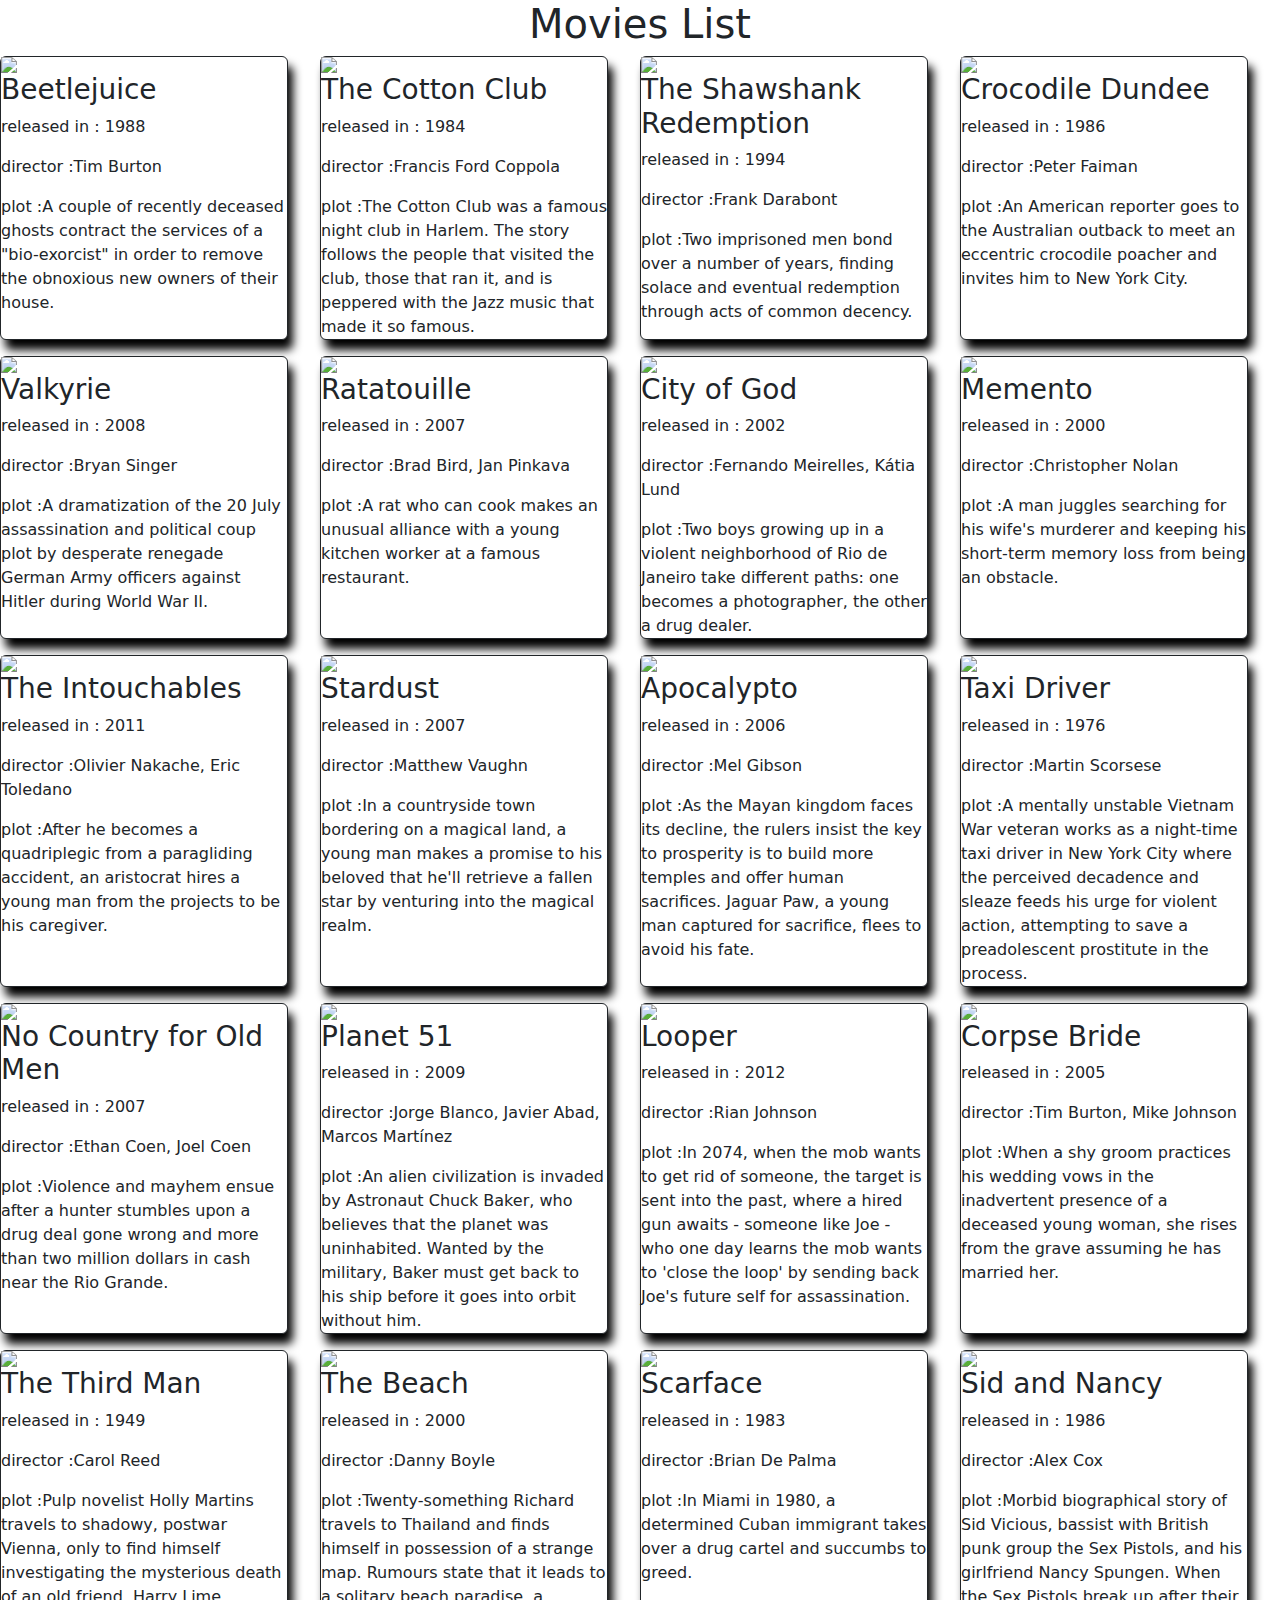
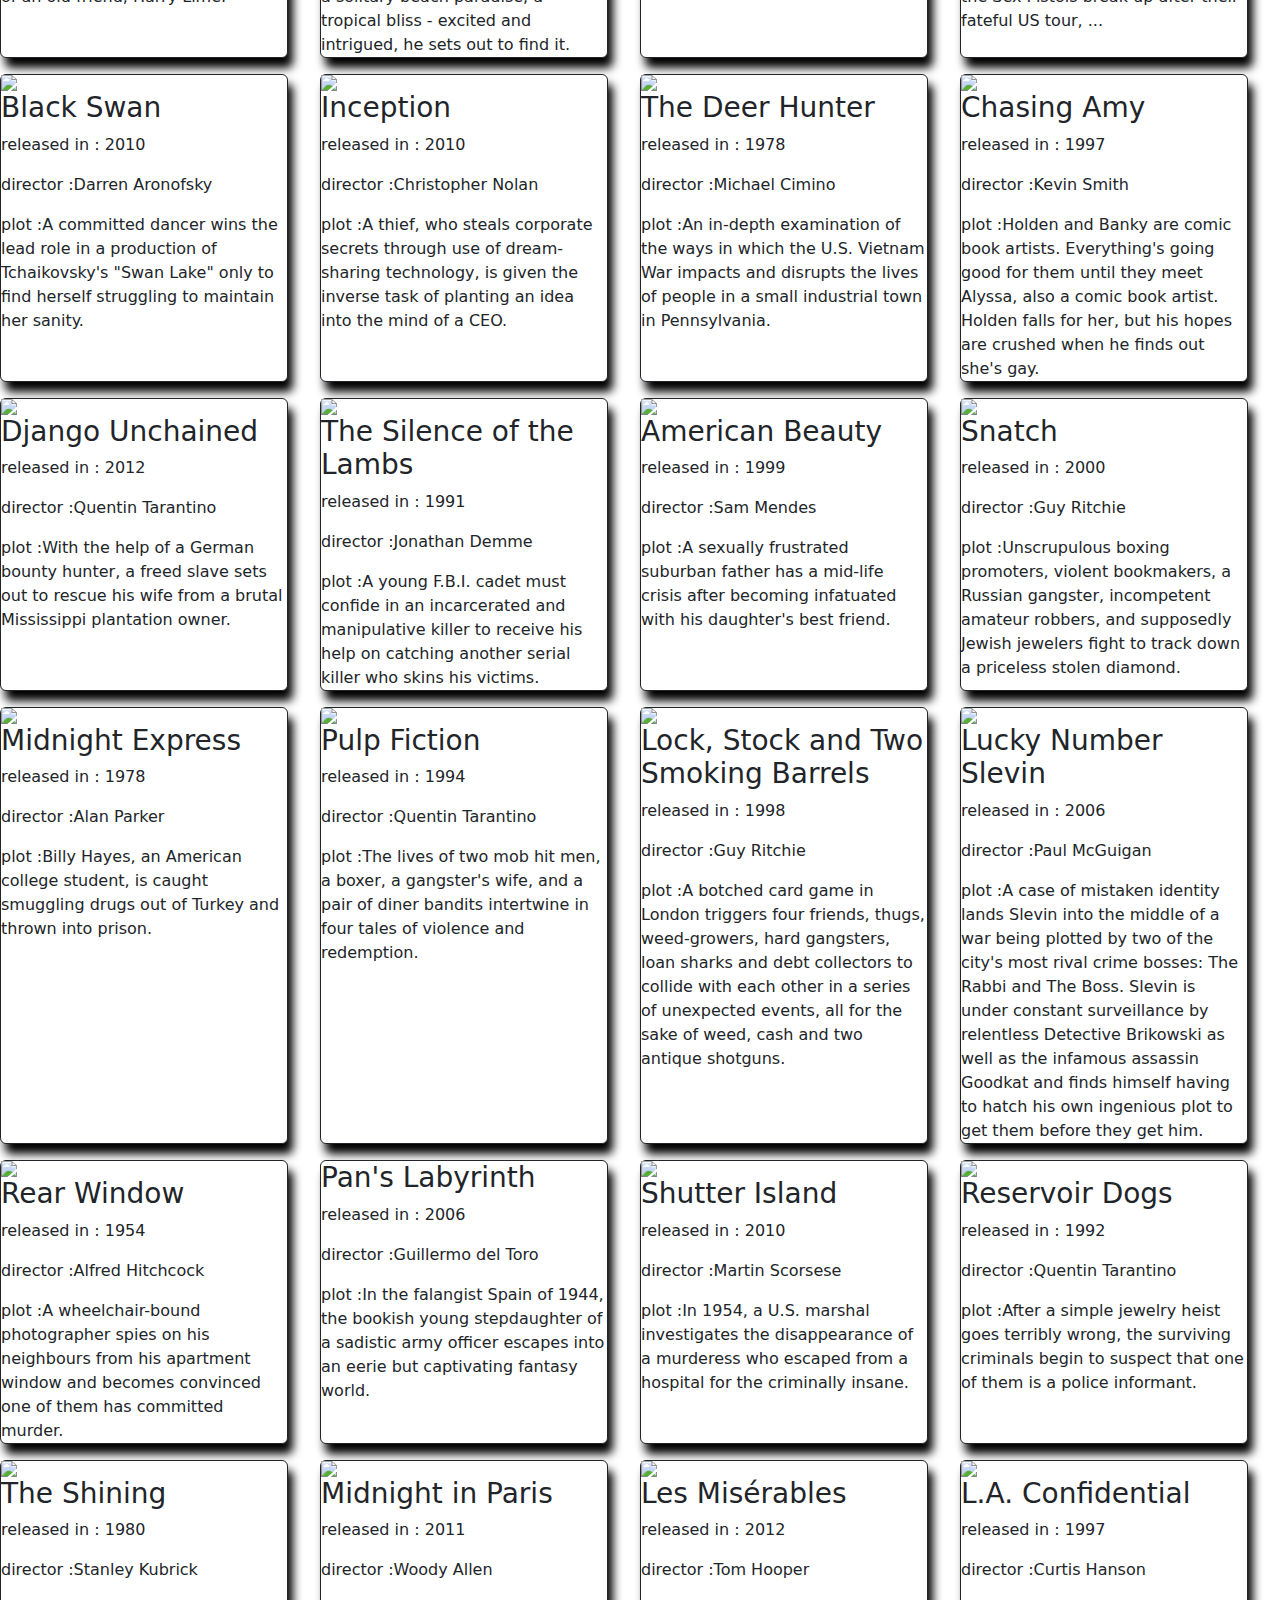
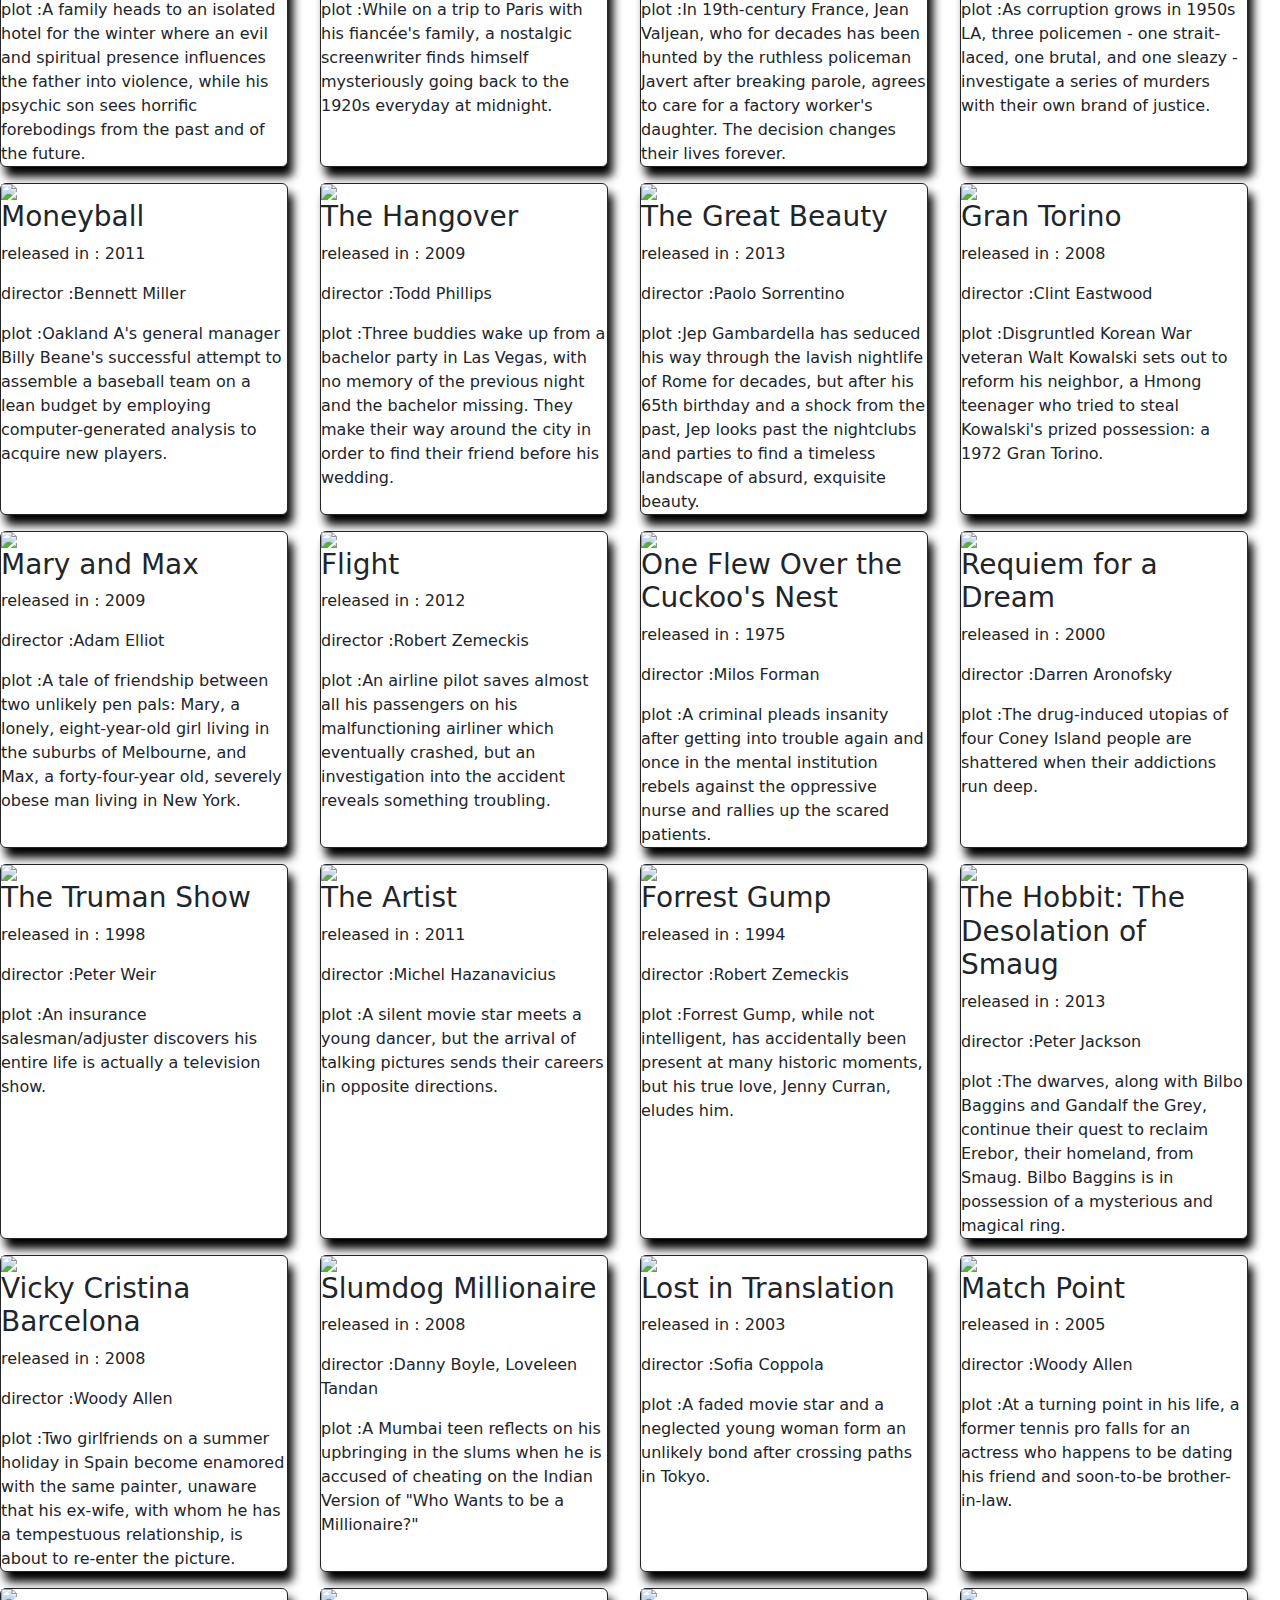
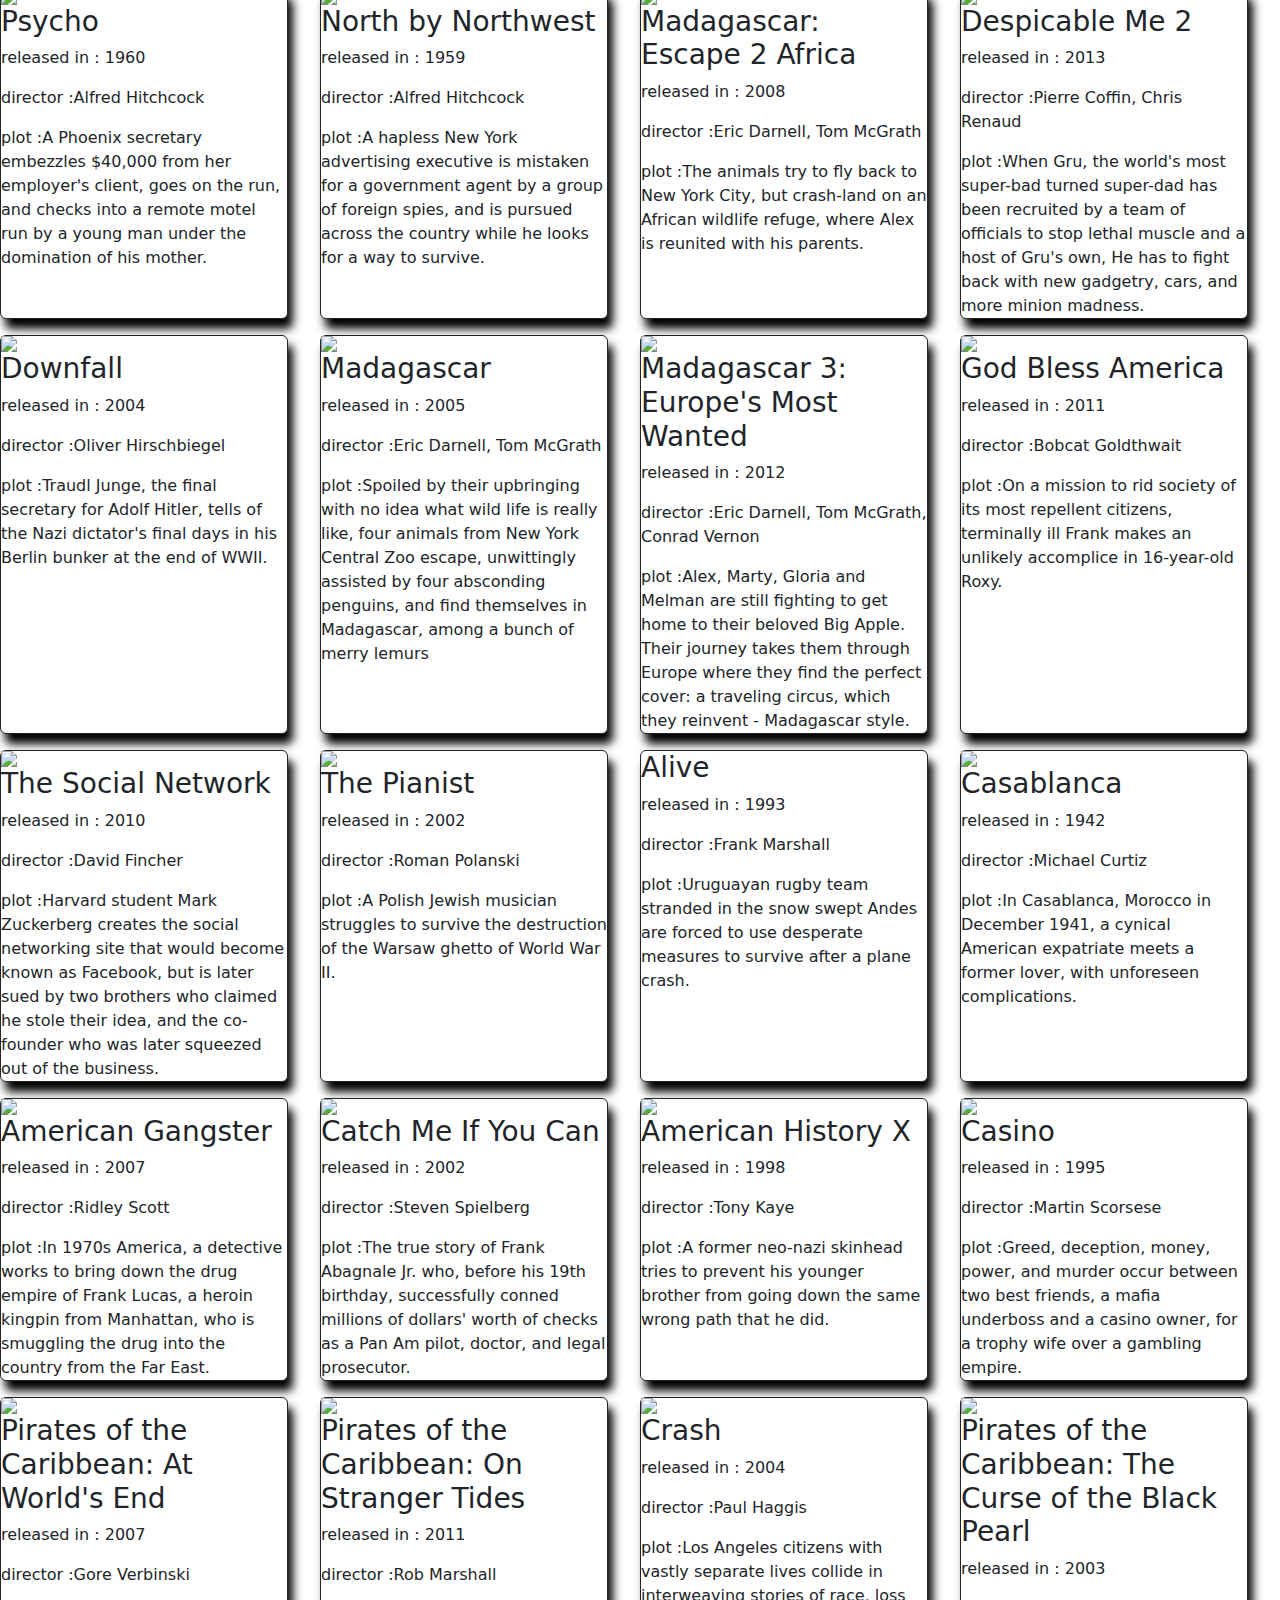
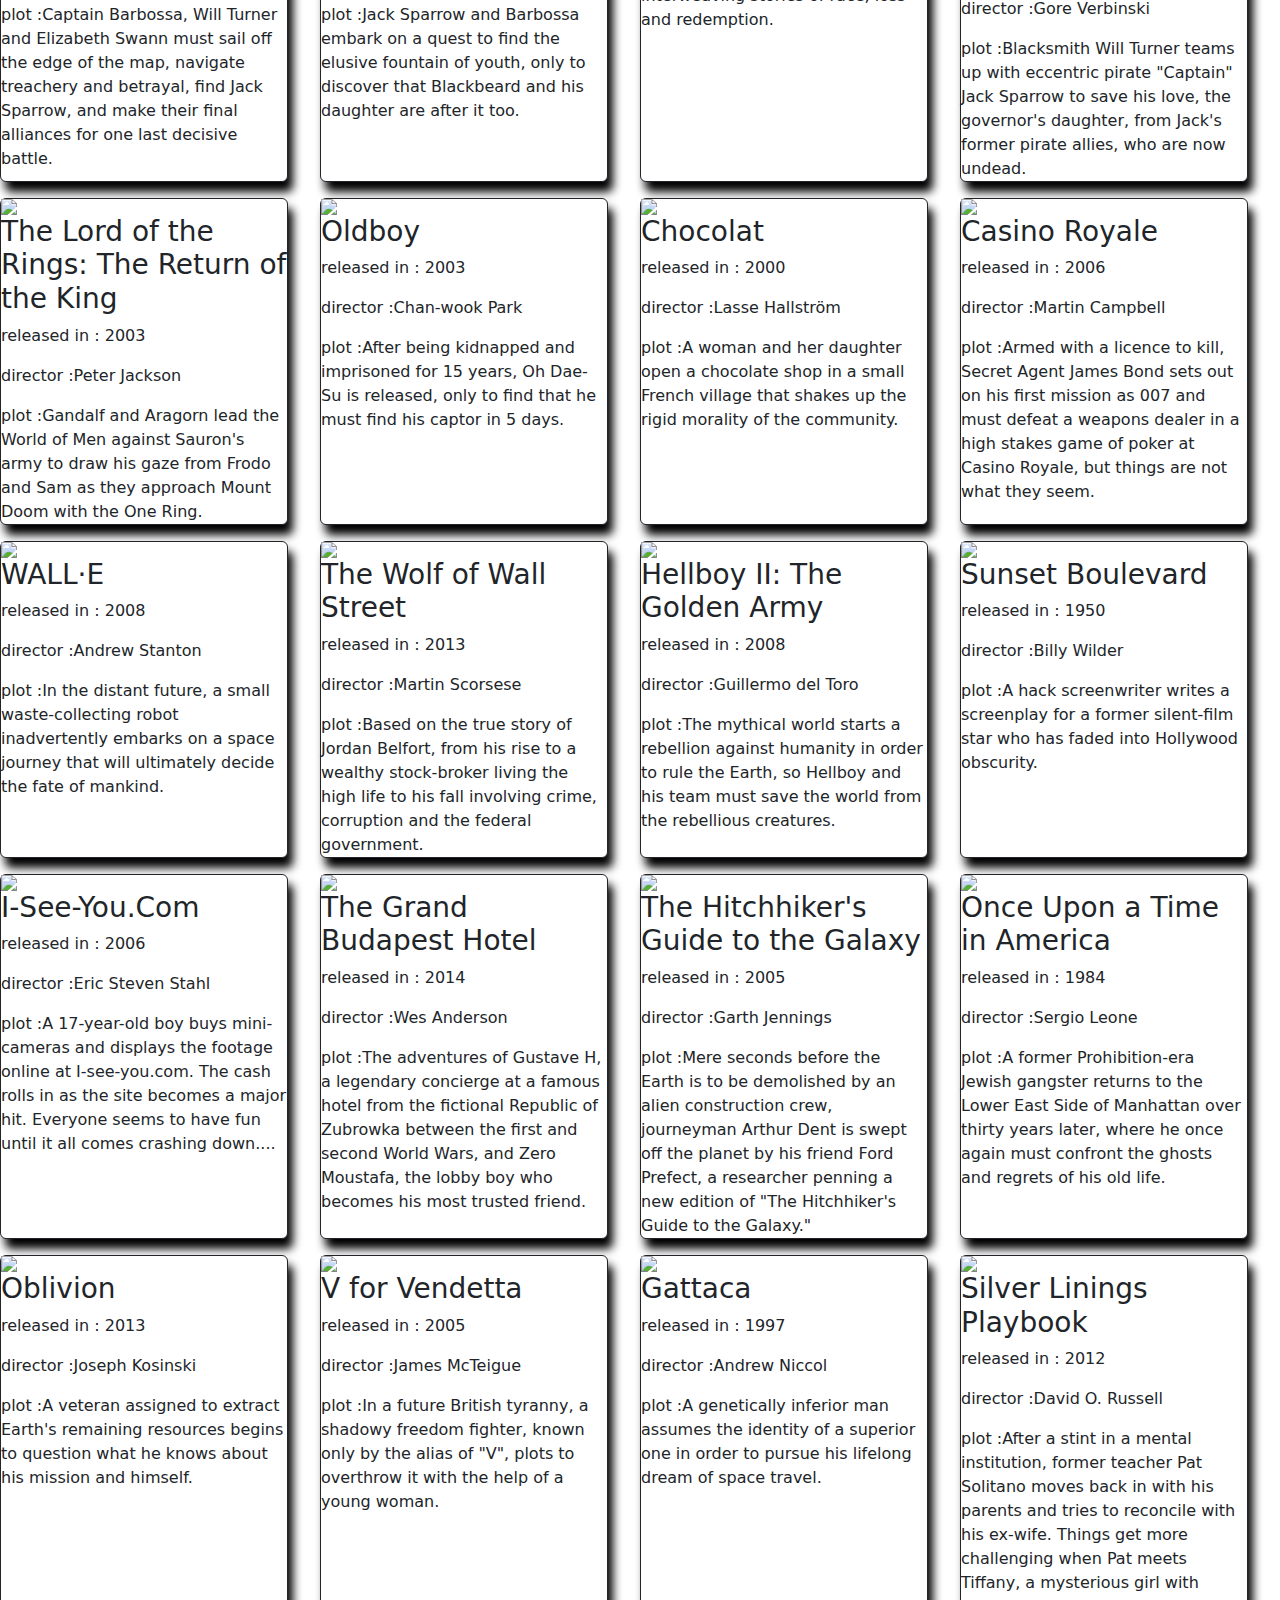
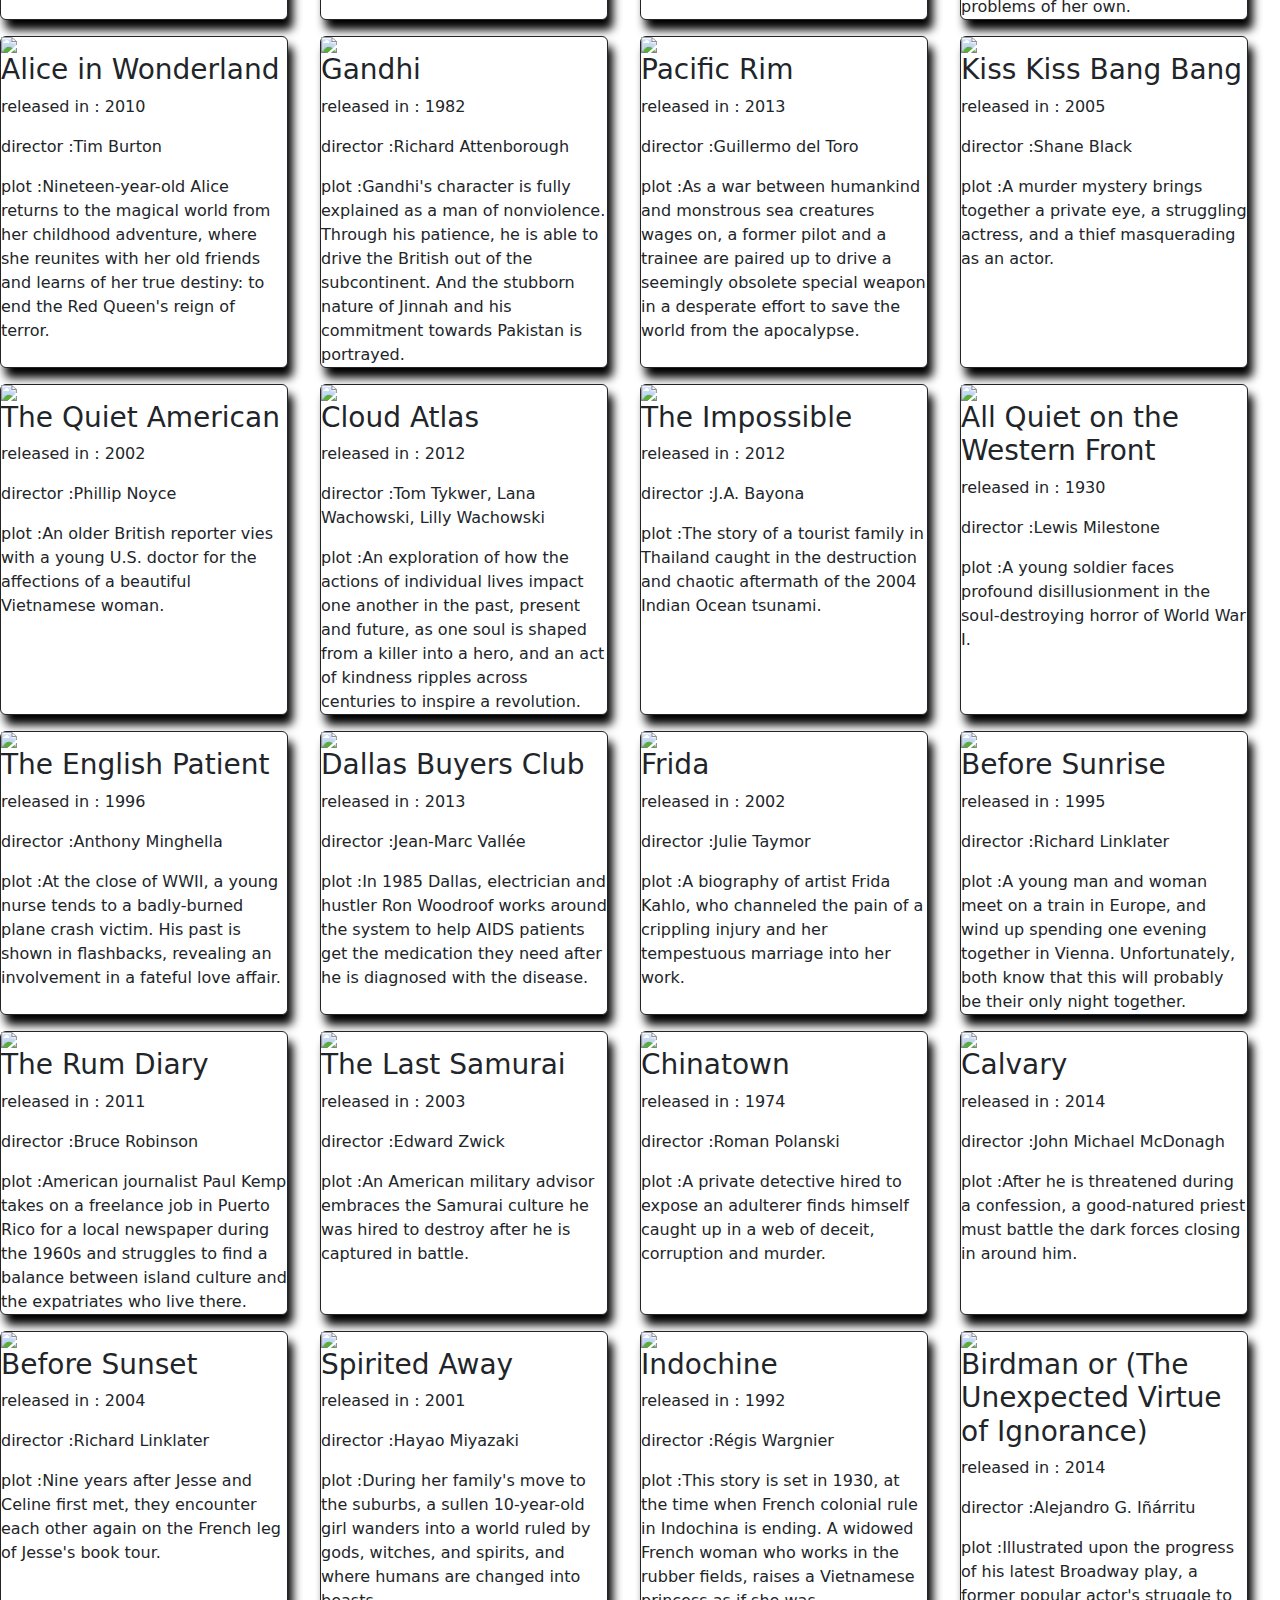
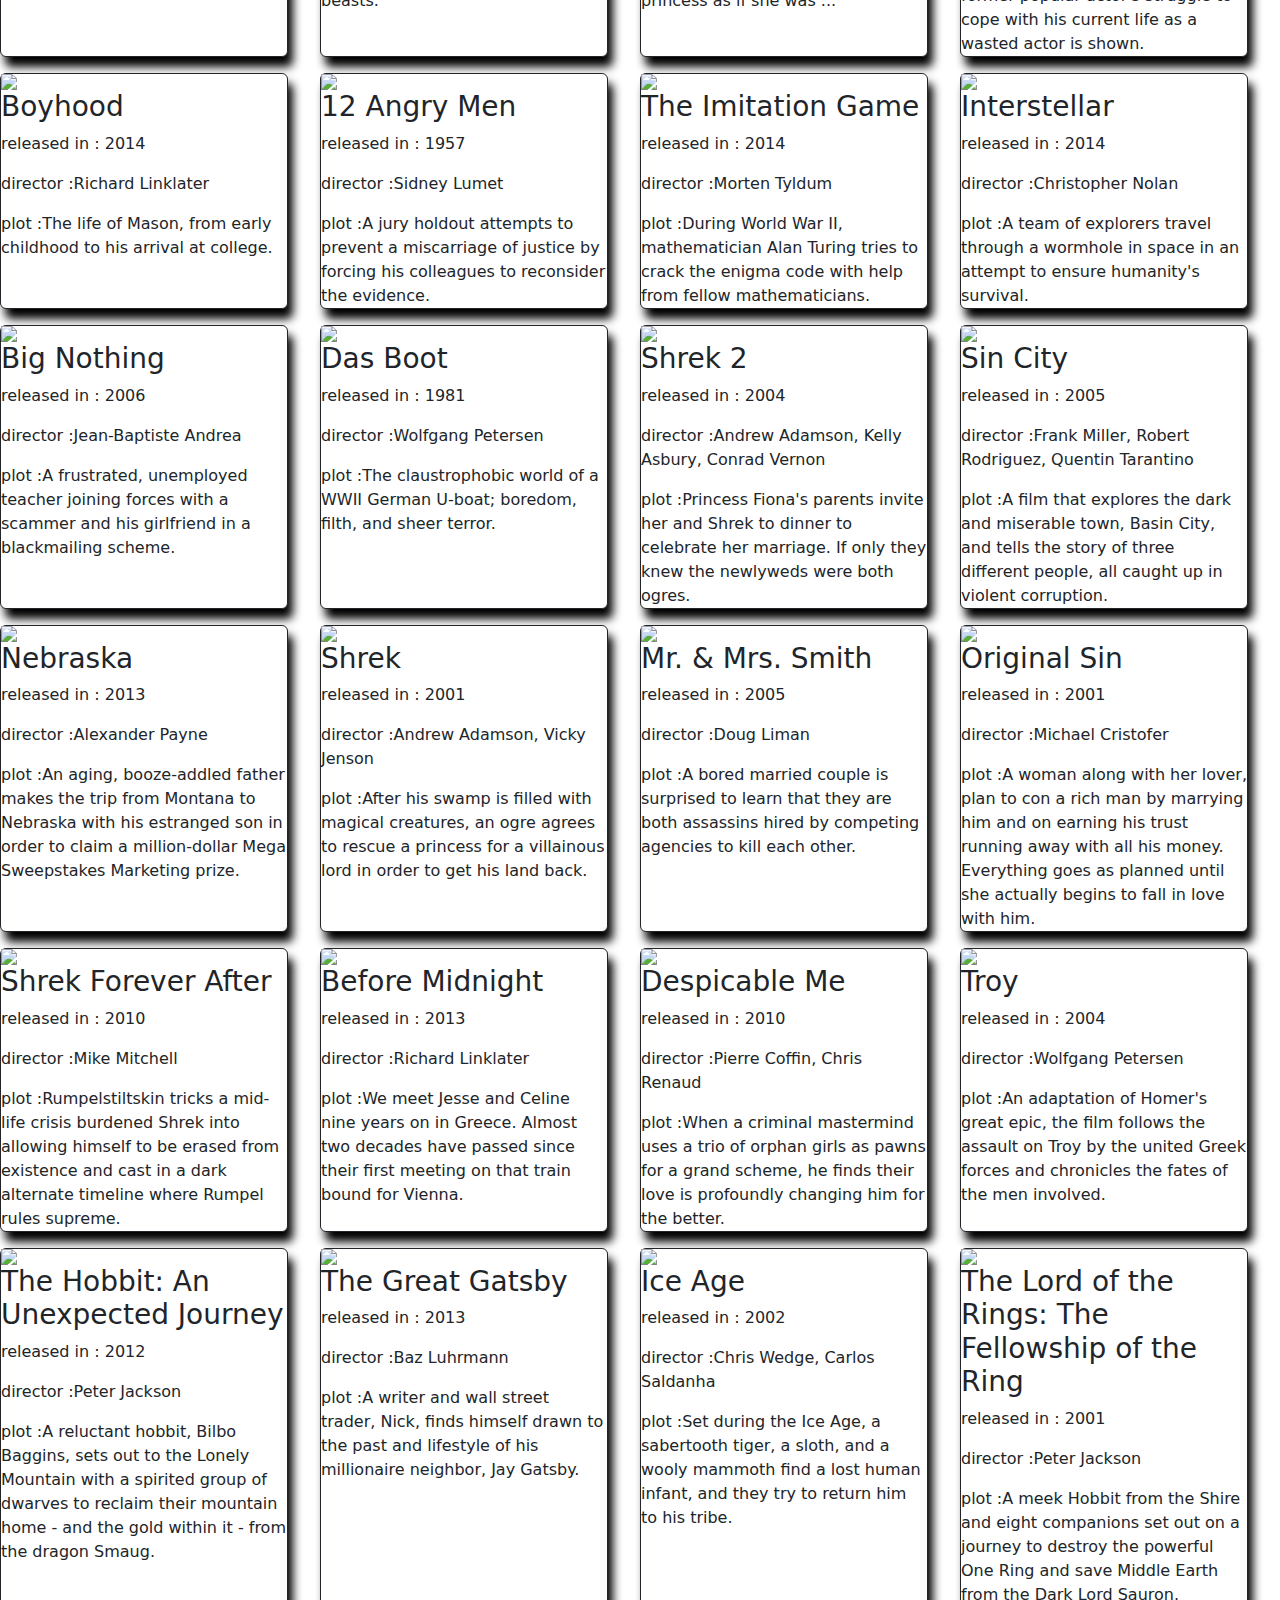
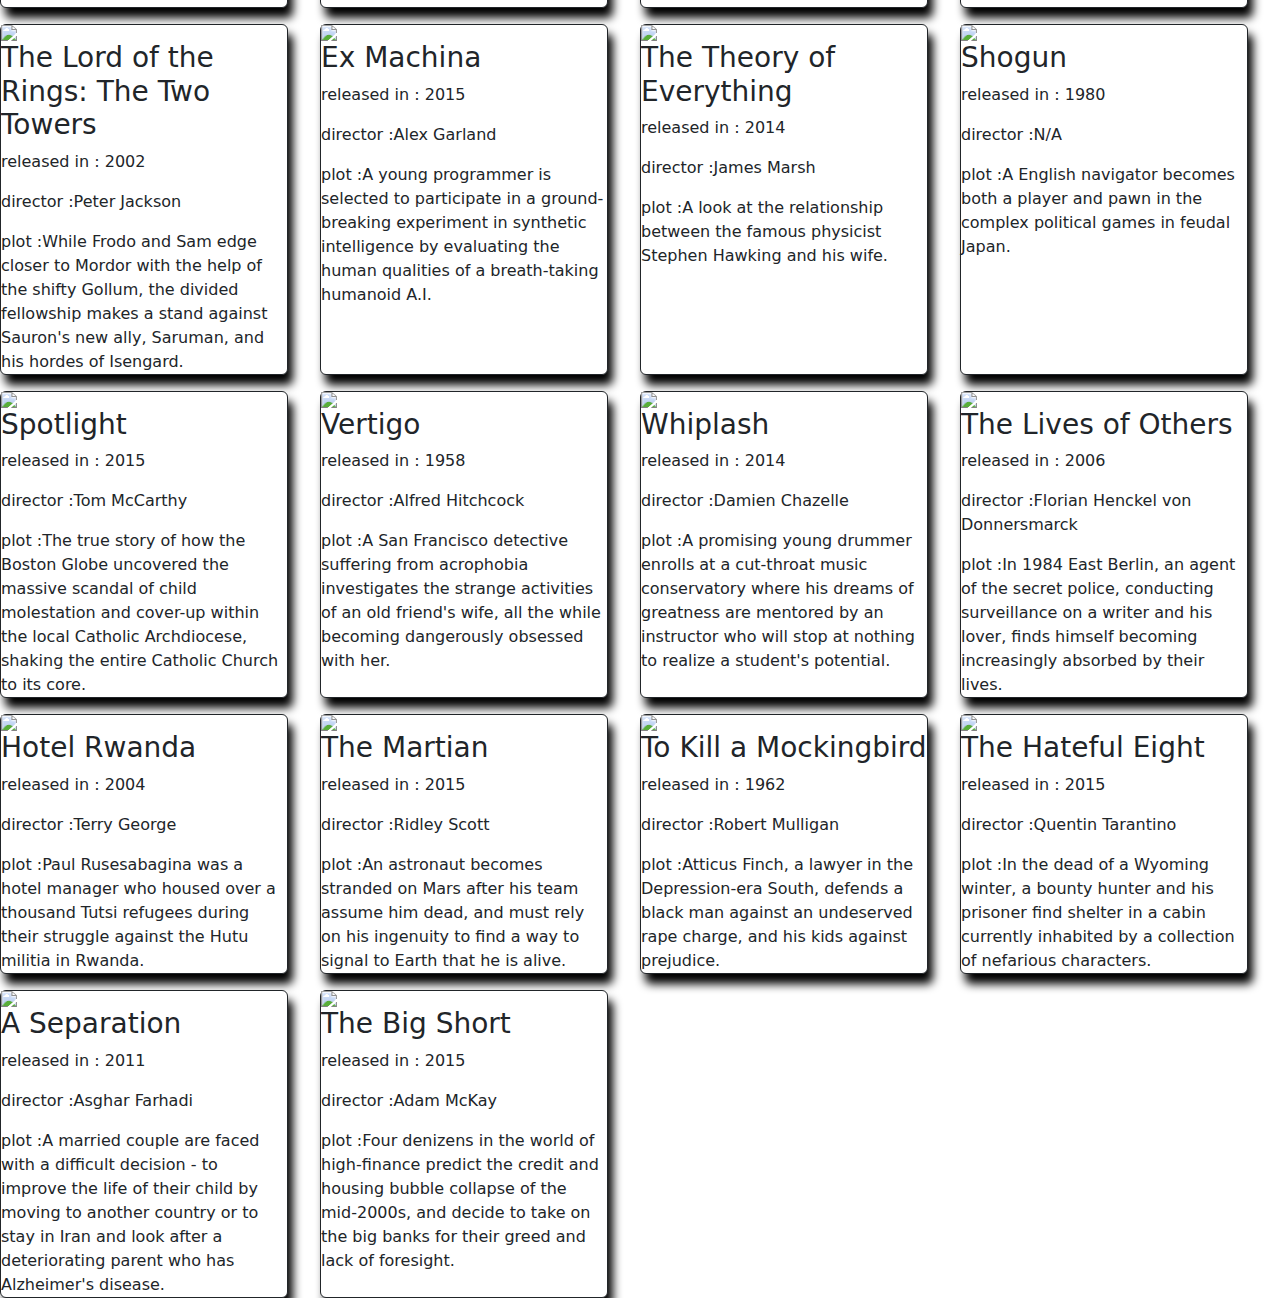
==== main.html @ f605d7d7 "moviesadd 1" ====
<!DOCTYPE html>
<html lang="en">
<head>
    <meta charset="UTF-8">
    <meta name="viewport" content="width=device-width, initial-scale=1.0">
    <title>moviesList</title>
    <link href="https://cdn.jsdelivr.net/npm/bootstrap@5.3.3/dist/css/bootstrap.min.css" rel="stylesheet" integrity="sha384-QWTKZyjpPEjISv5WaRU9OFeRpok6YctnYmDr5pNlyT2bRjXh0JMhjY6hW+ALEwIH" crossorigin="anonymous">

    <link rel="stylesheet" href="style.css">
    <style>
    #library{
        display:grid;
        grid-template-columns:repeat(4,auto);
        row-gap: 1rem;
     }
     
    </style>
</head>
<body>
    <center><h1>Movies List</h1></center>
    <div id="library"></div>
    
    <script src="index.js"></script>
    <script src="https://cdn.jsdelivr.net/npm/bootstrap@5.3.3/dist/js/bootstrap.bundle.min.js" integrity="sha384-YvpcrYf0tY3lHB60NNkmXc5s9fDVZLESaAA55NDzOxhy9GkcIdslK1eN7N6jIeHz" crossorigin="anonymous"></script>
</body>
</html>
---- style.css ----
.card{
    box-shadow: 5px 10px 10px black ;
}
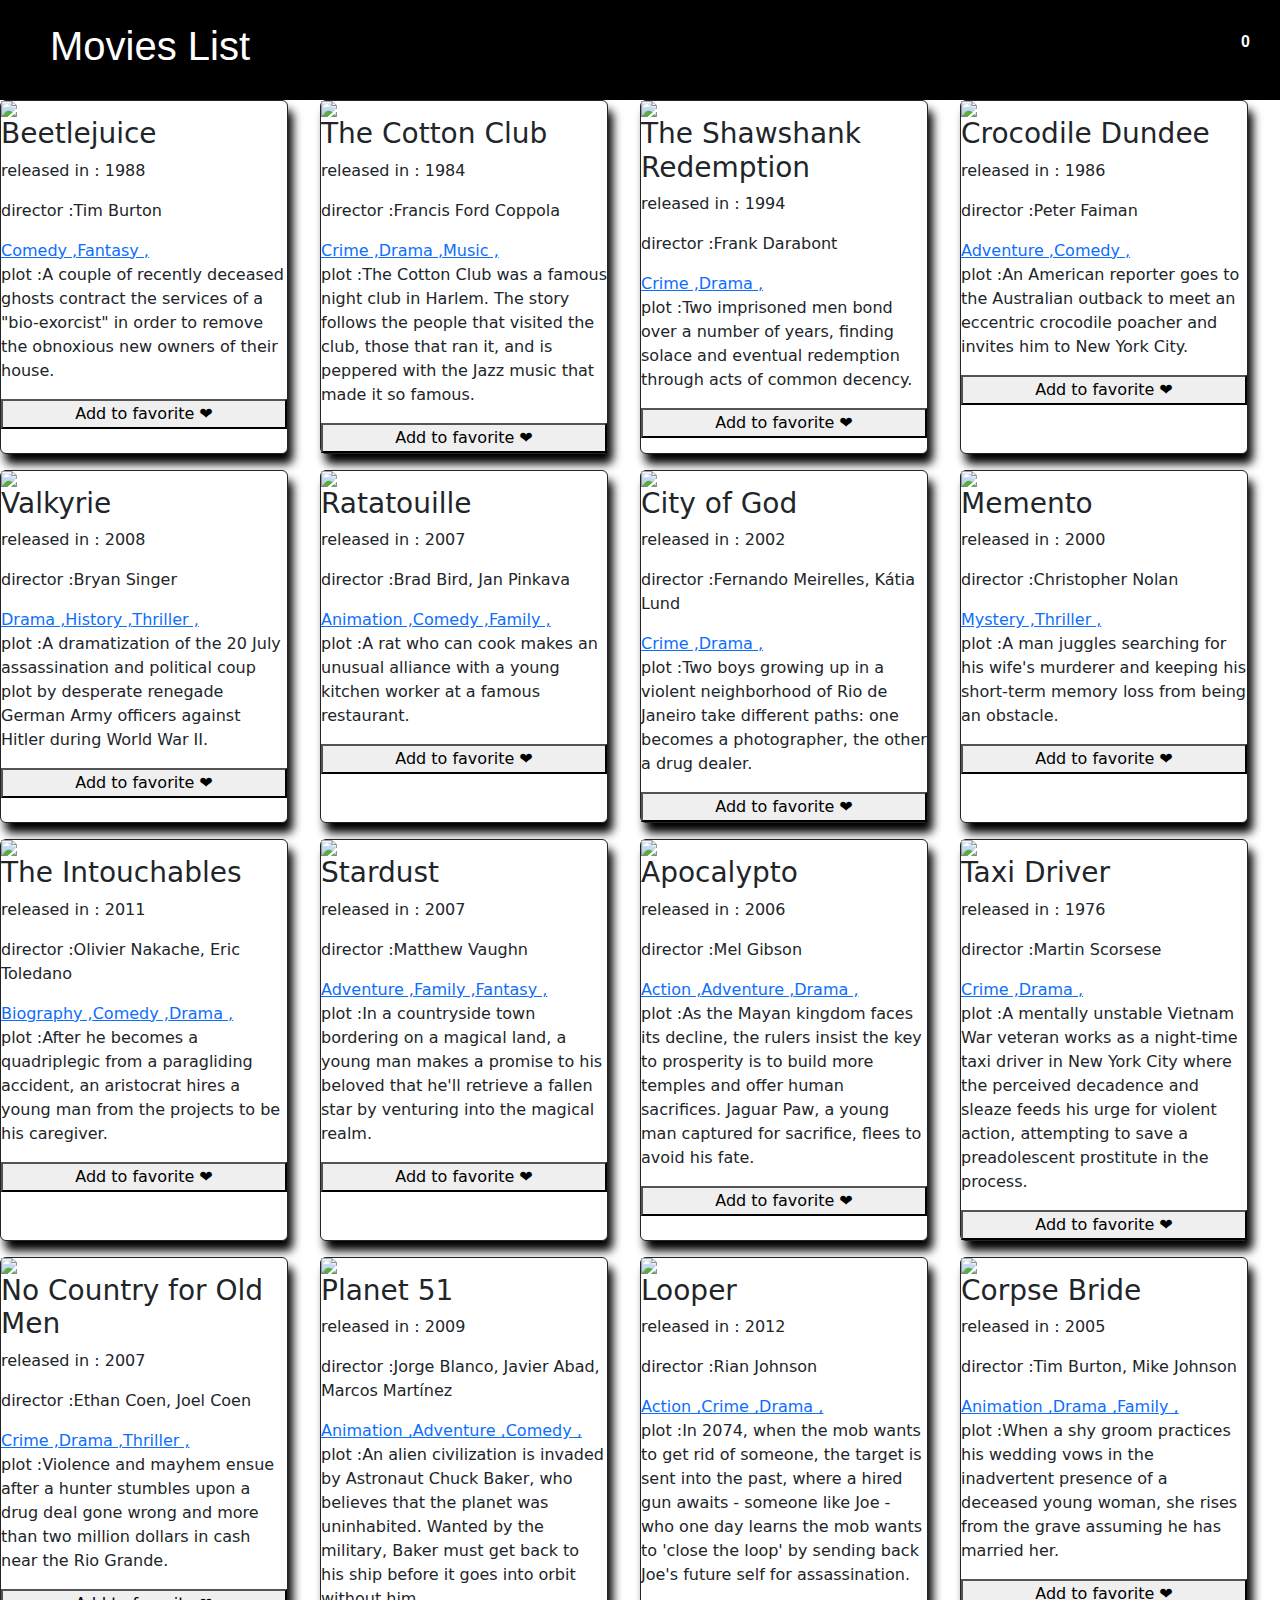
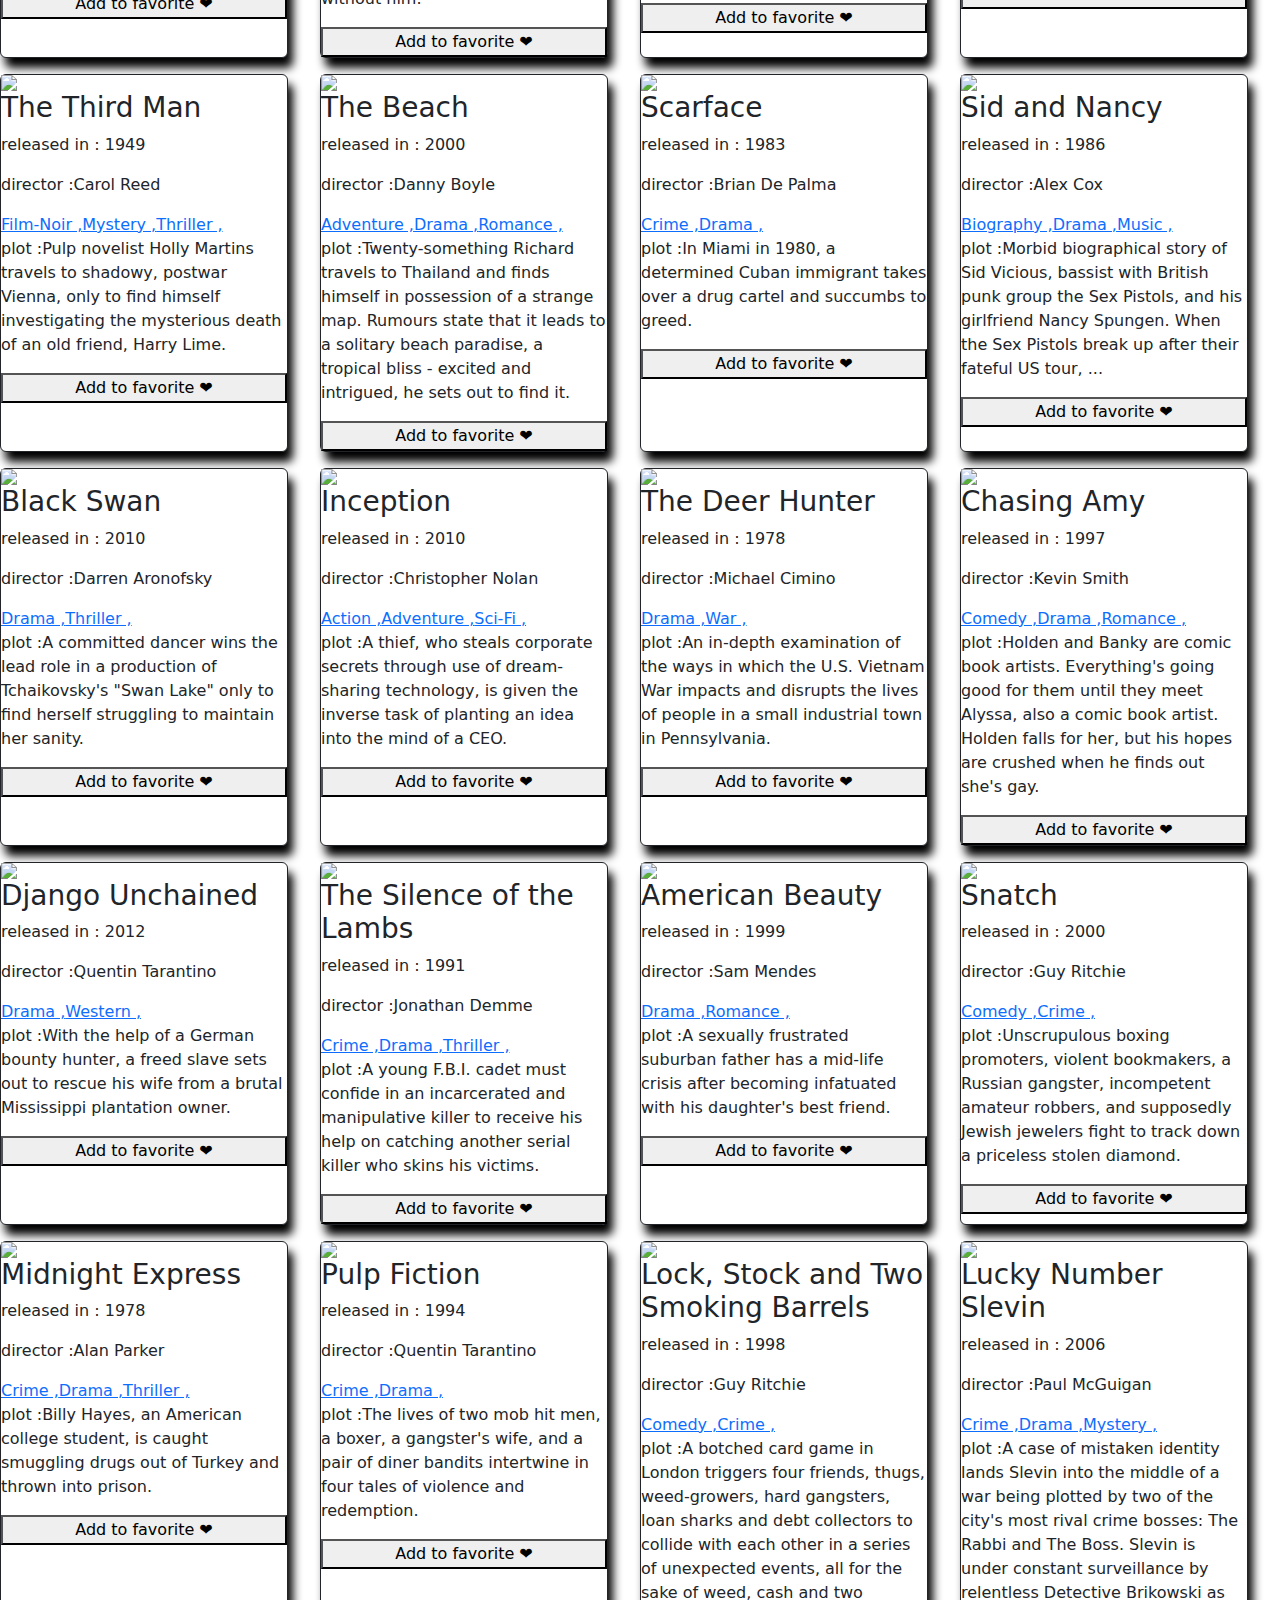
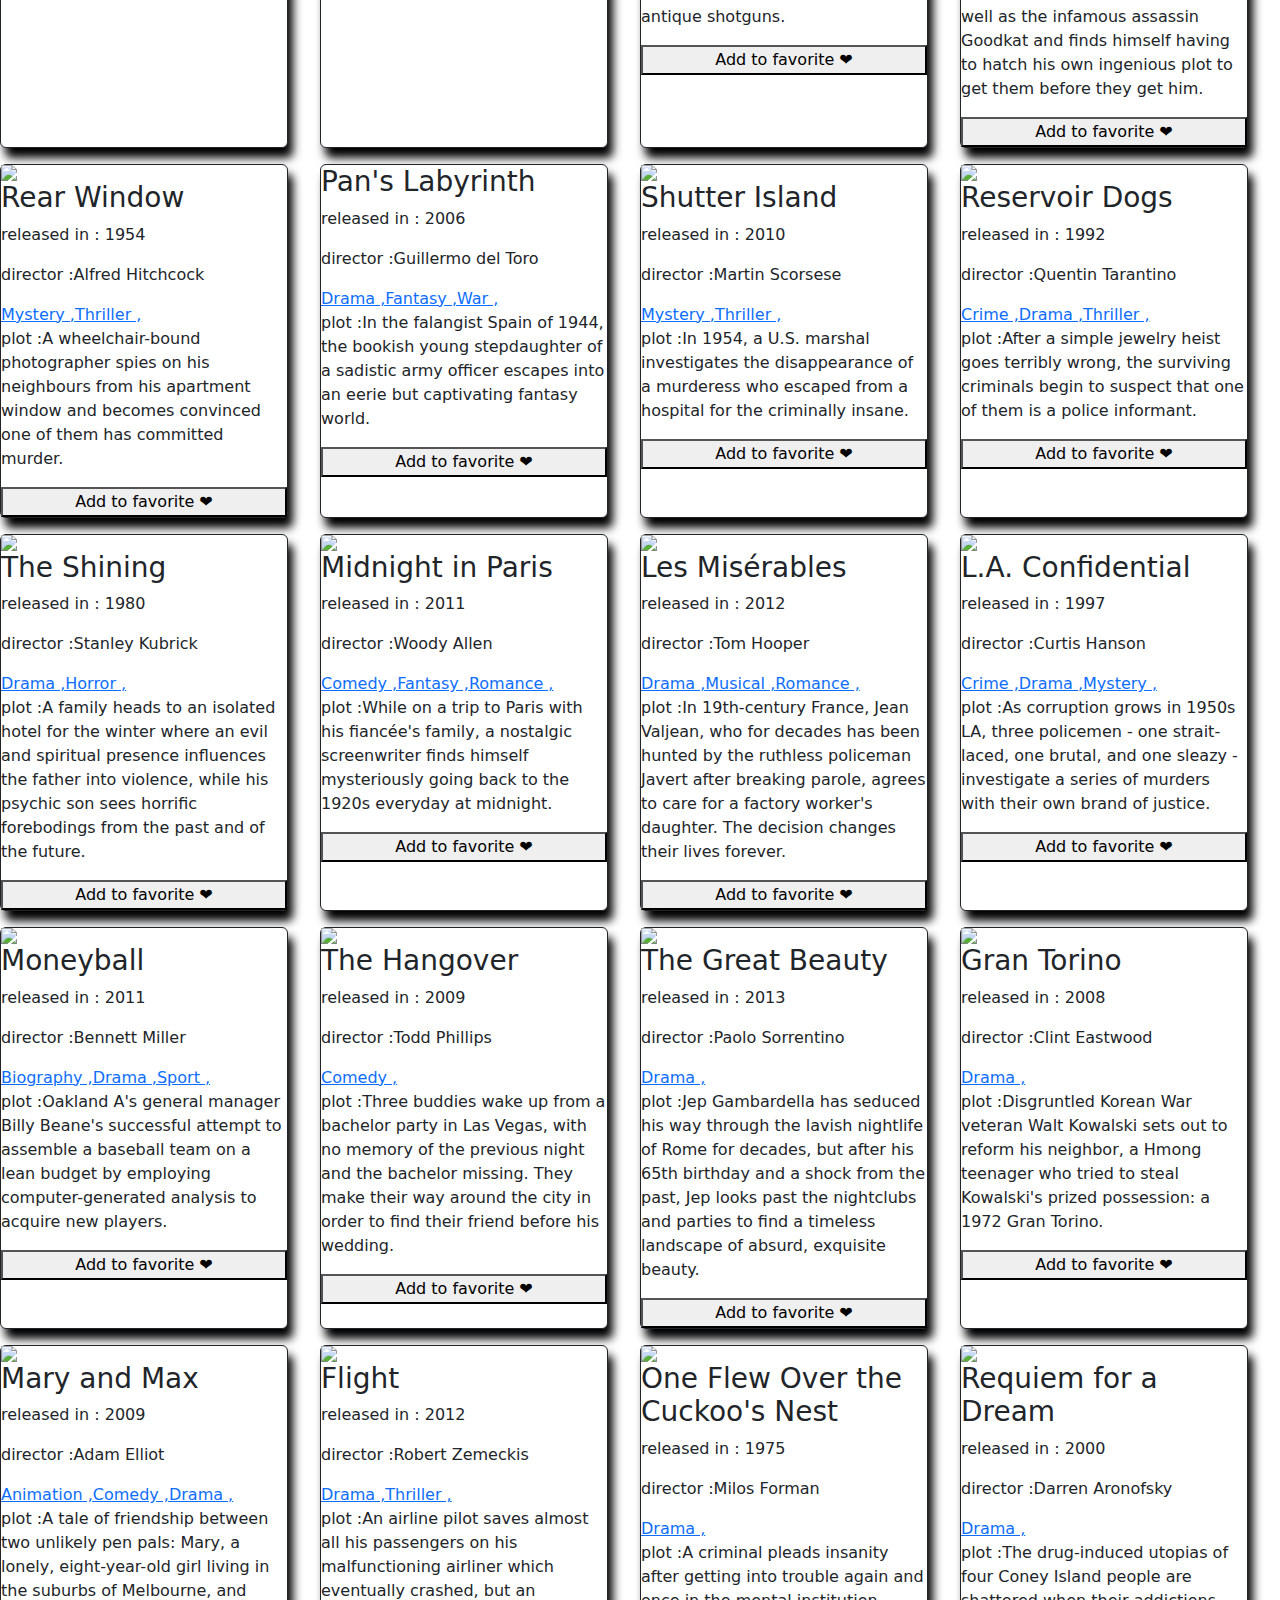
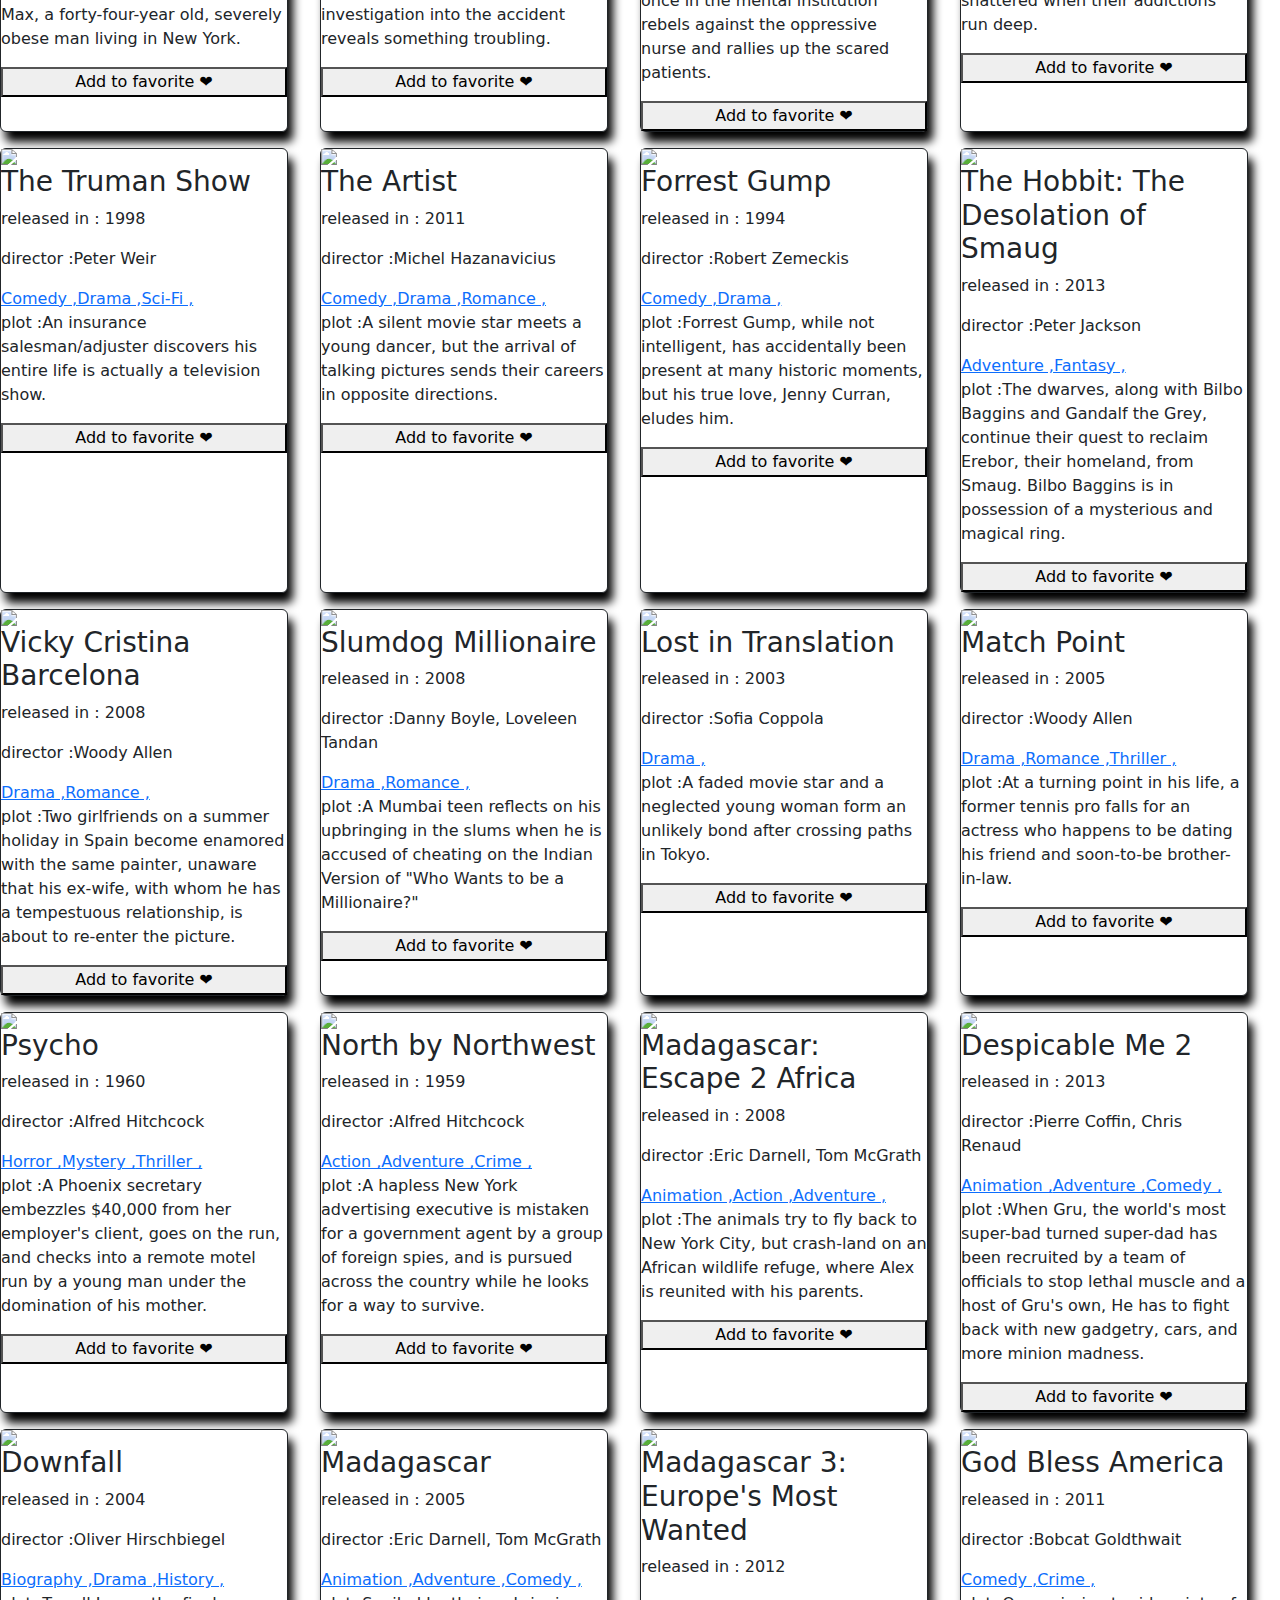
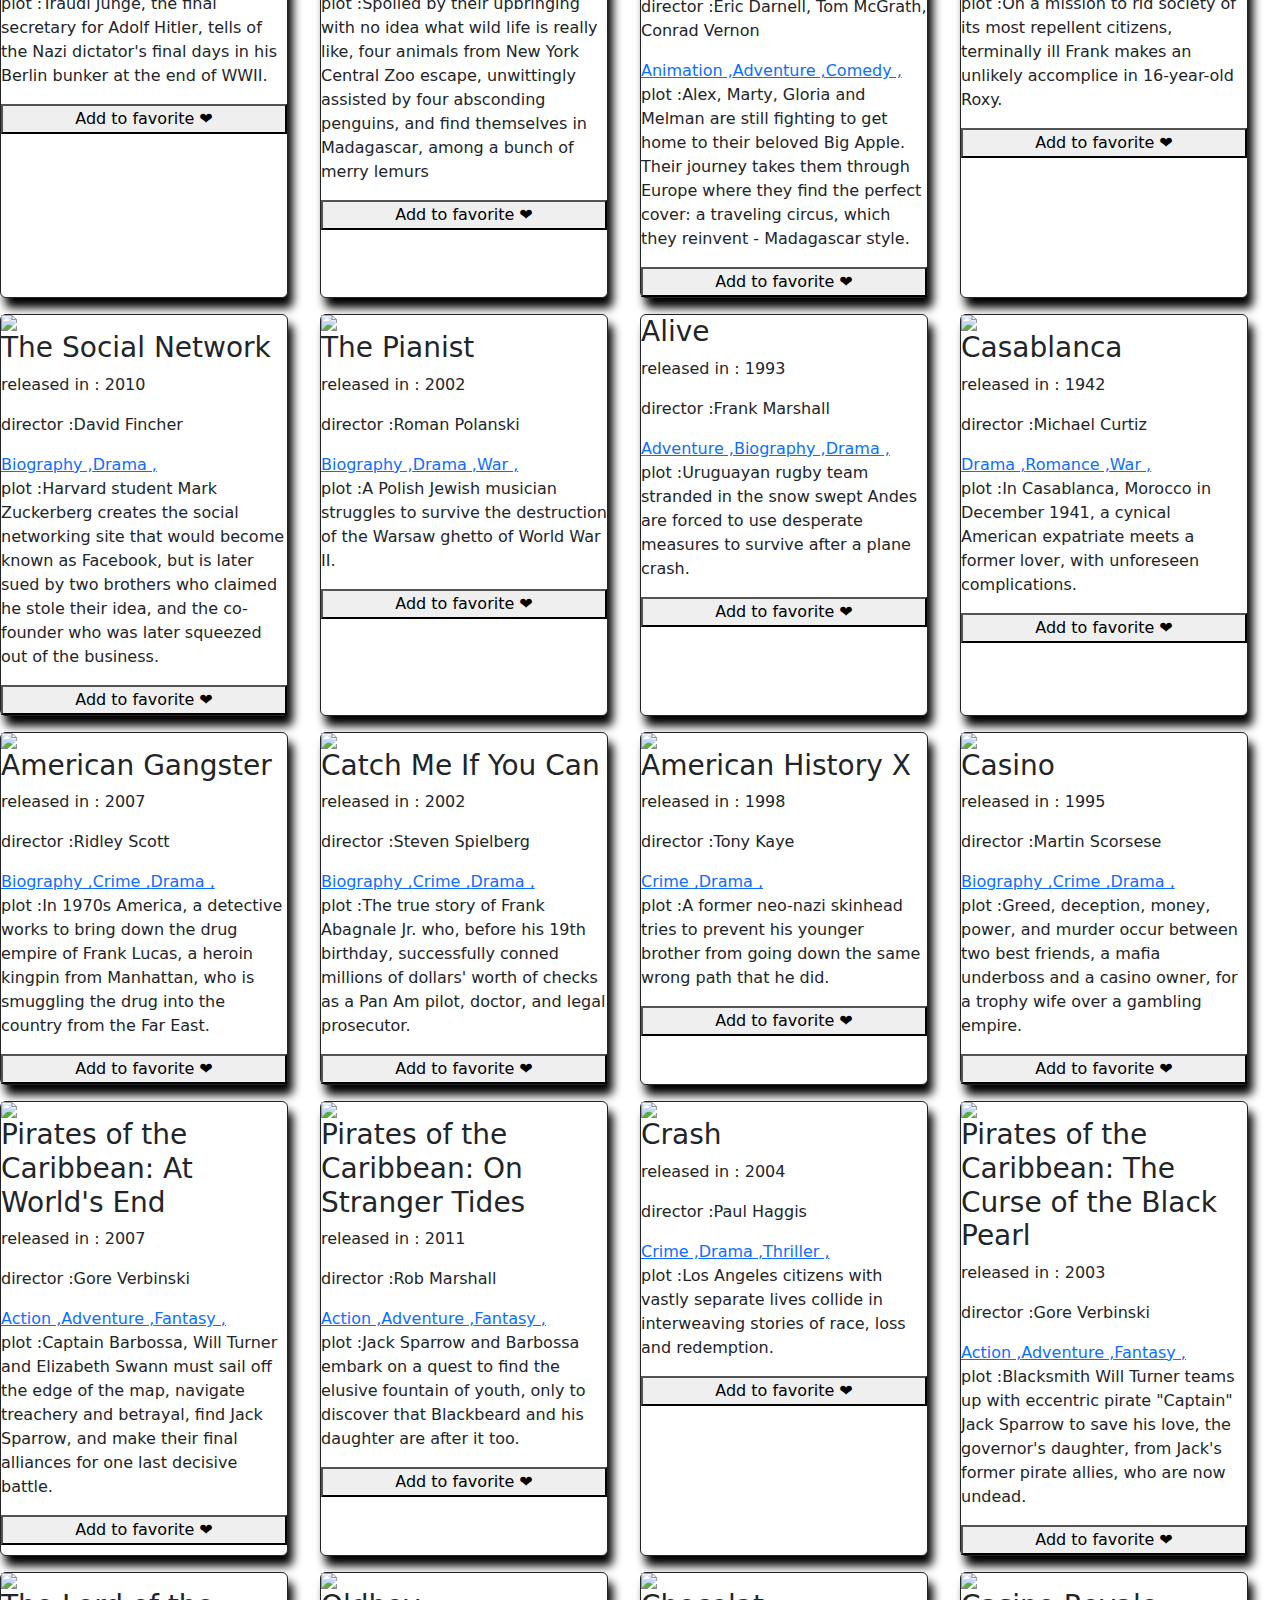
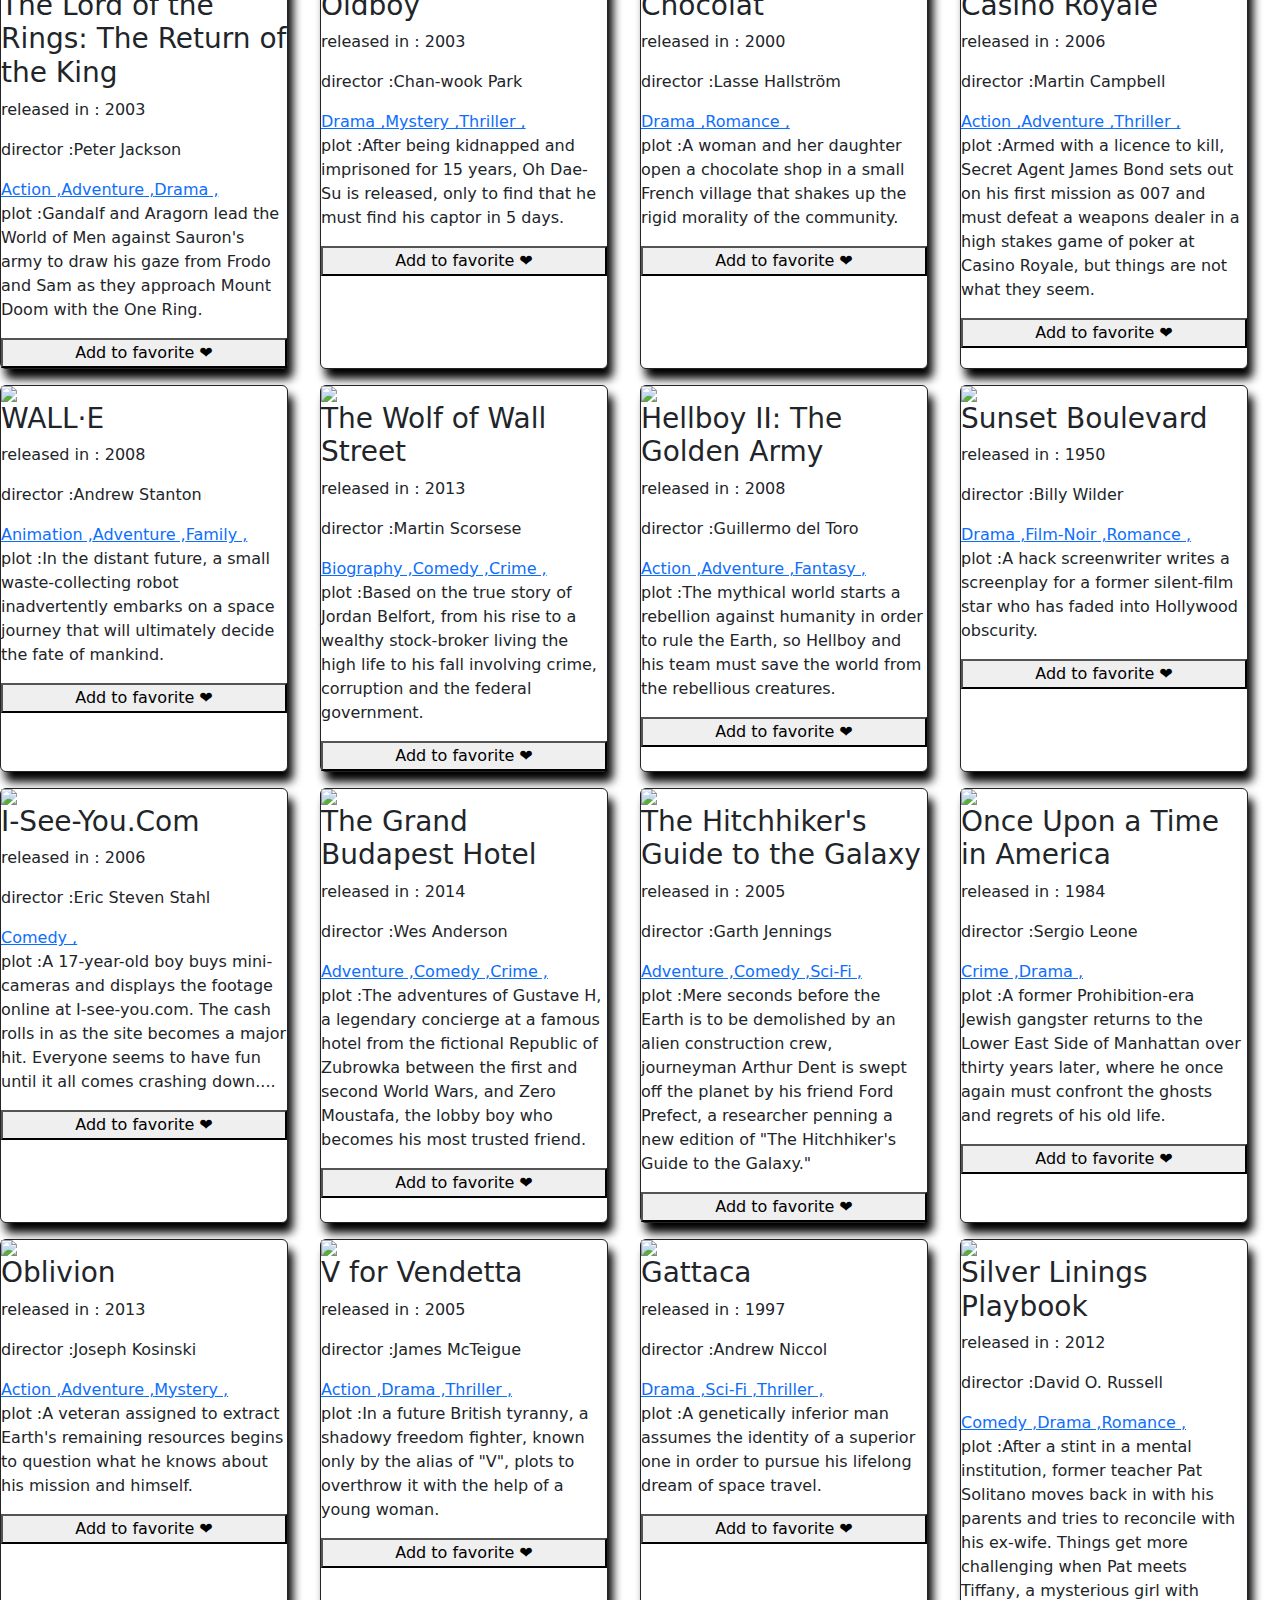
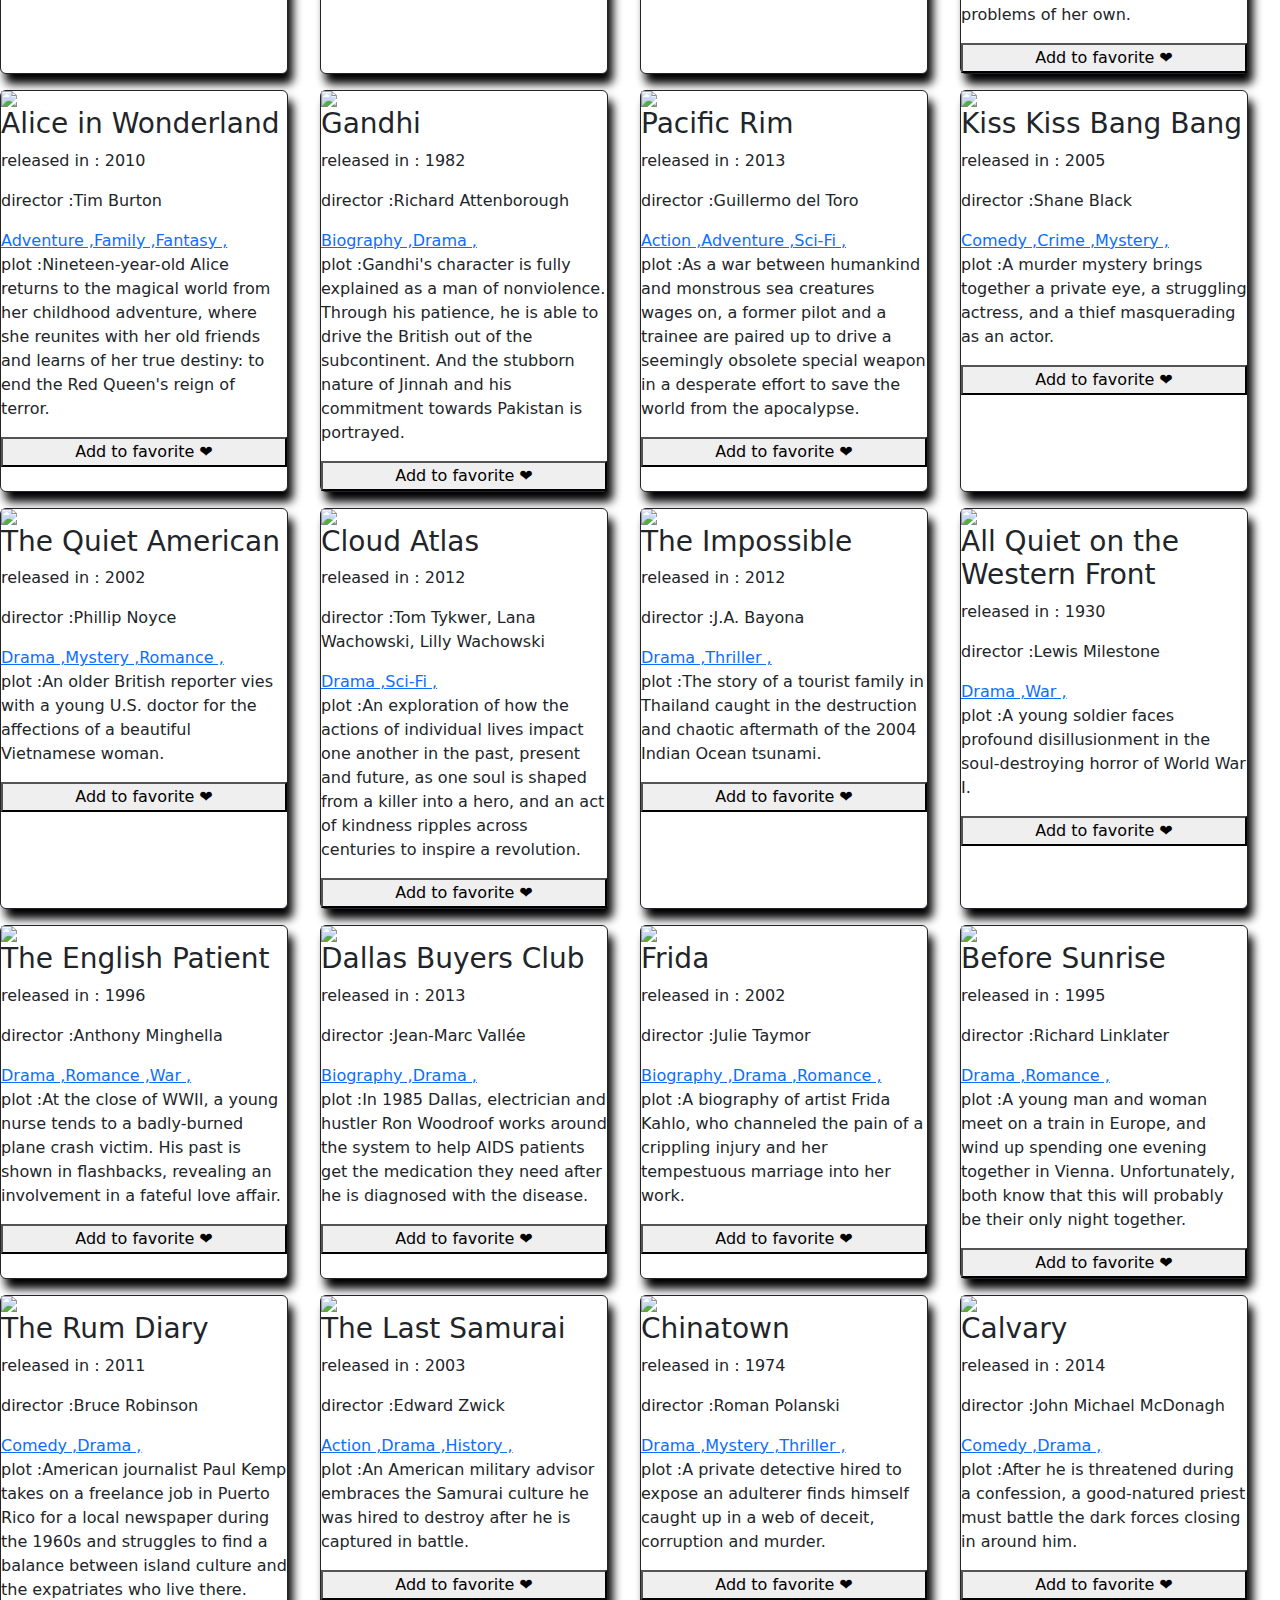
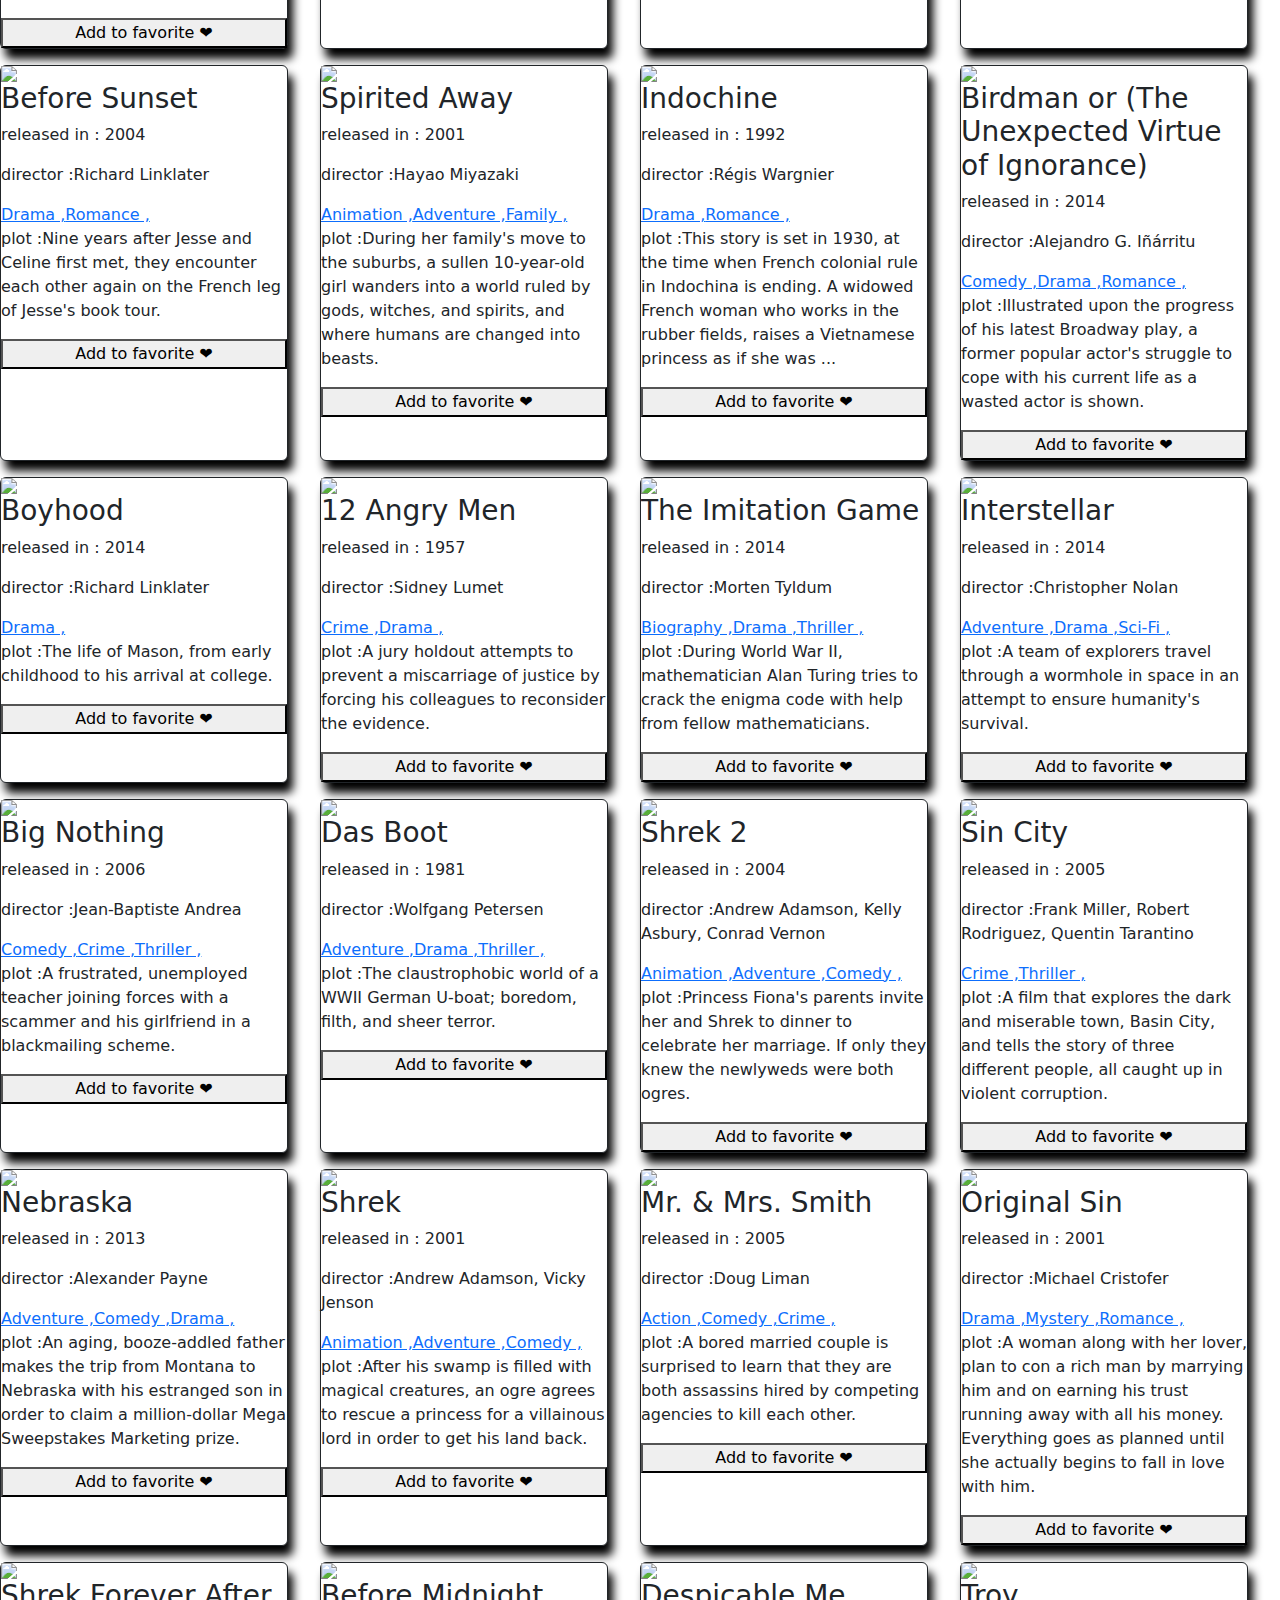
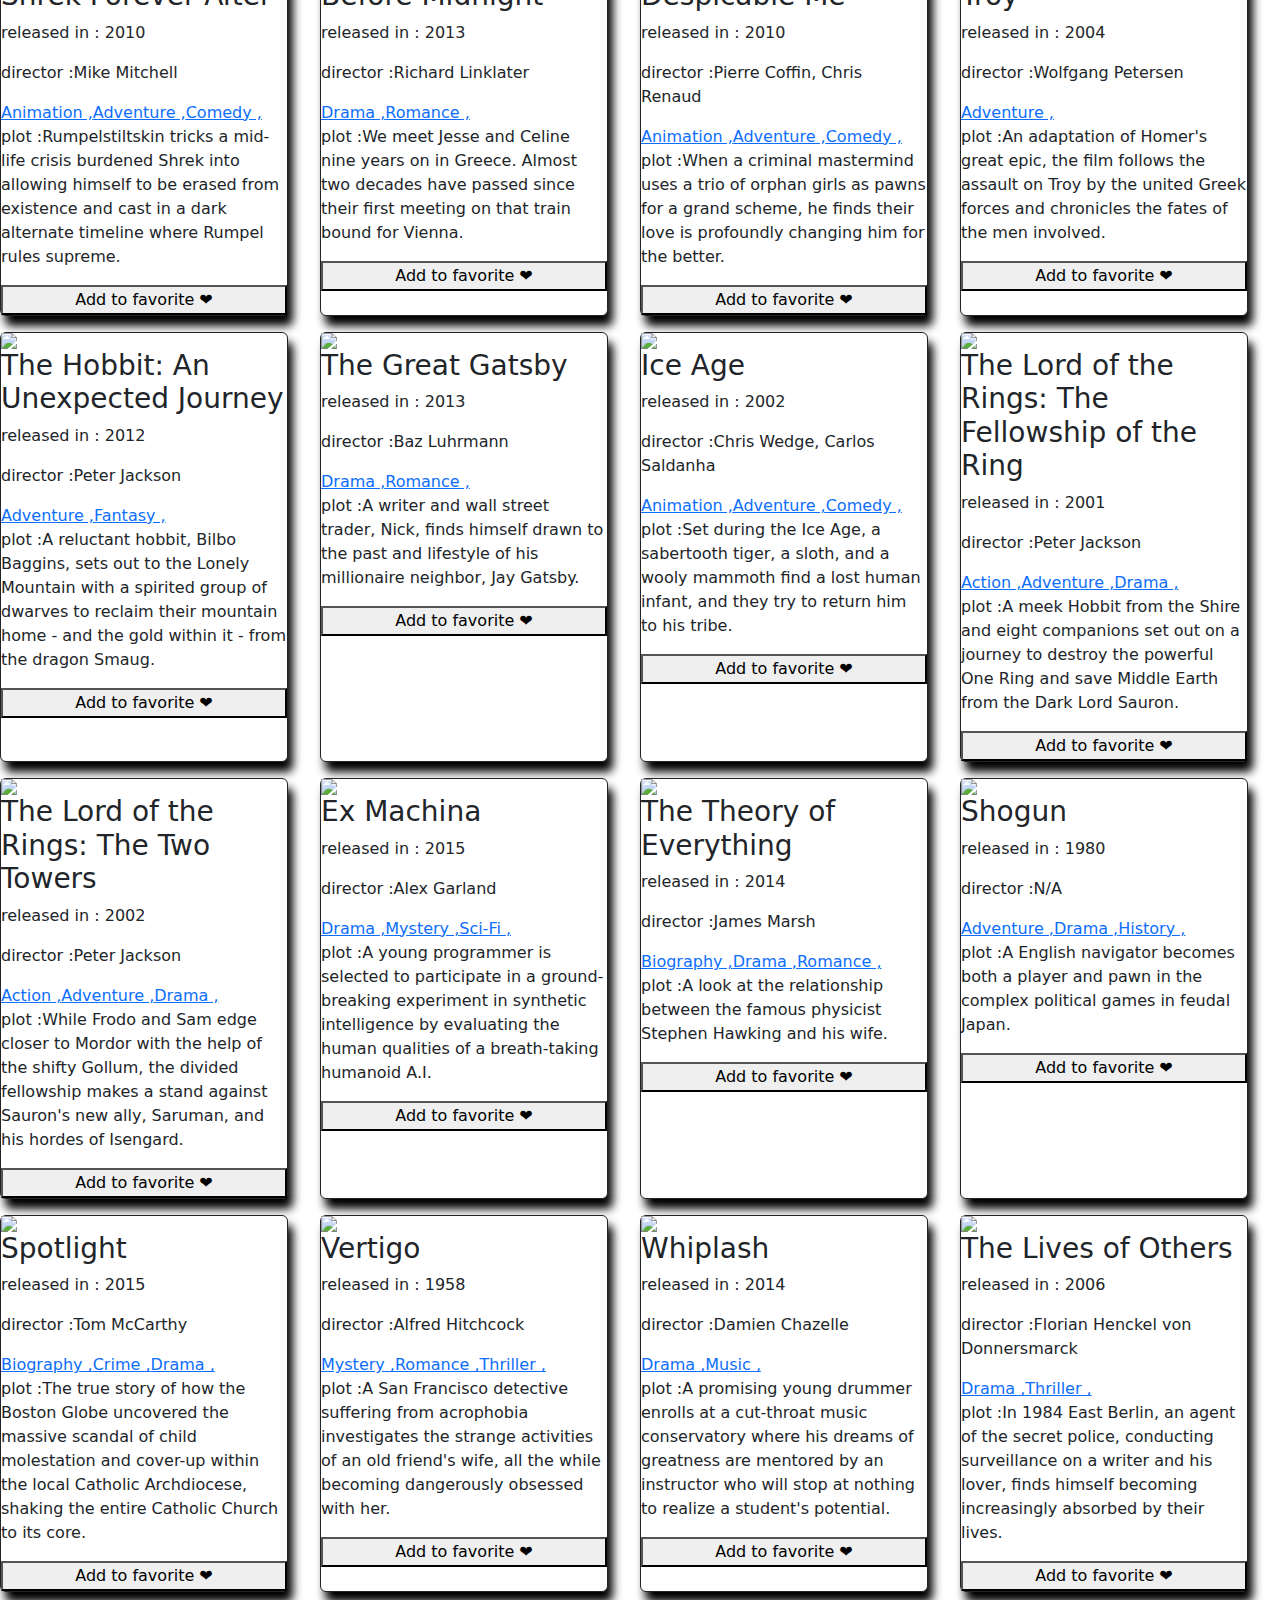
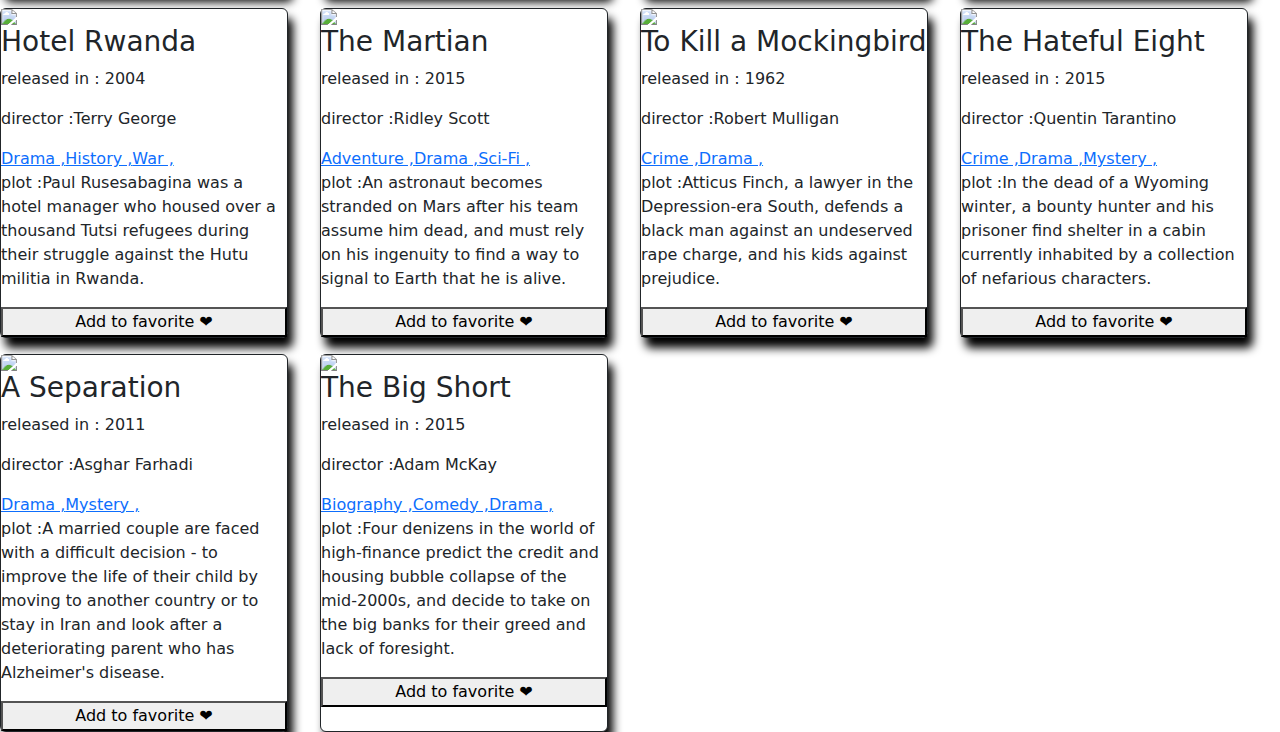
==== commit 3e049b65: "first update;" ====
--- a/main.html
+++ b/main.html
@@ -17,7 +17,11 @@
     </style>
 </head>
 <body>
-    <center><h1>Movies List</h1></center>
+    <header class="head">
+        <h1>Movies List</h1>
+        <p id="count">0</p>
+    </header>
+    
     <div id="library"></div>
     
     <script src="index.js"></script>
--- a/style.css
+++ b/style.css
@@ -1,3 +1,28 @@
+*{
+    box-sizing: border-box;
+}
+
 .card{
     box-shadow: 5px 10px 10px black ;
+    transition: all 1s ease;
+}
+
+.card:hover{
+    transform:scale(1.05)
+}
+
+.head{
+    background-color: black;
+    color:white;
+    height: 100px;
+    display: flex;
+    justify-content: space-between;
+    align-items: center;
+    padding-left: 50px;
+    padding-right: 30px;
+    font-weight: bold;
+    font-family: 'Franklin Gothic Medium', 'Arial Narrow', Arial, sans-serif;
+    position: sticky;
+    top:0px;
+    z-index: 1;
 }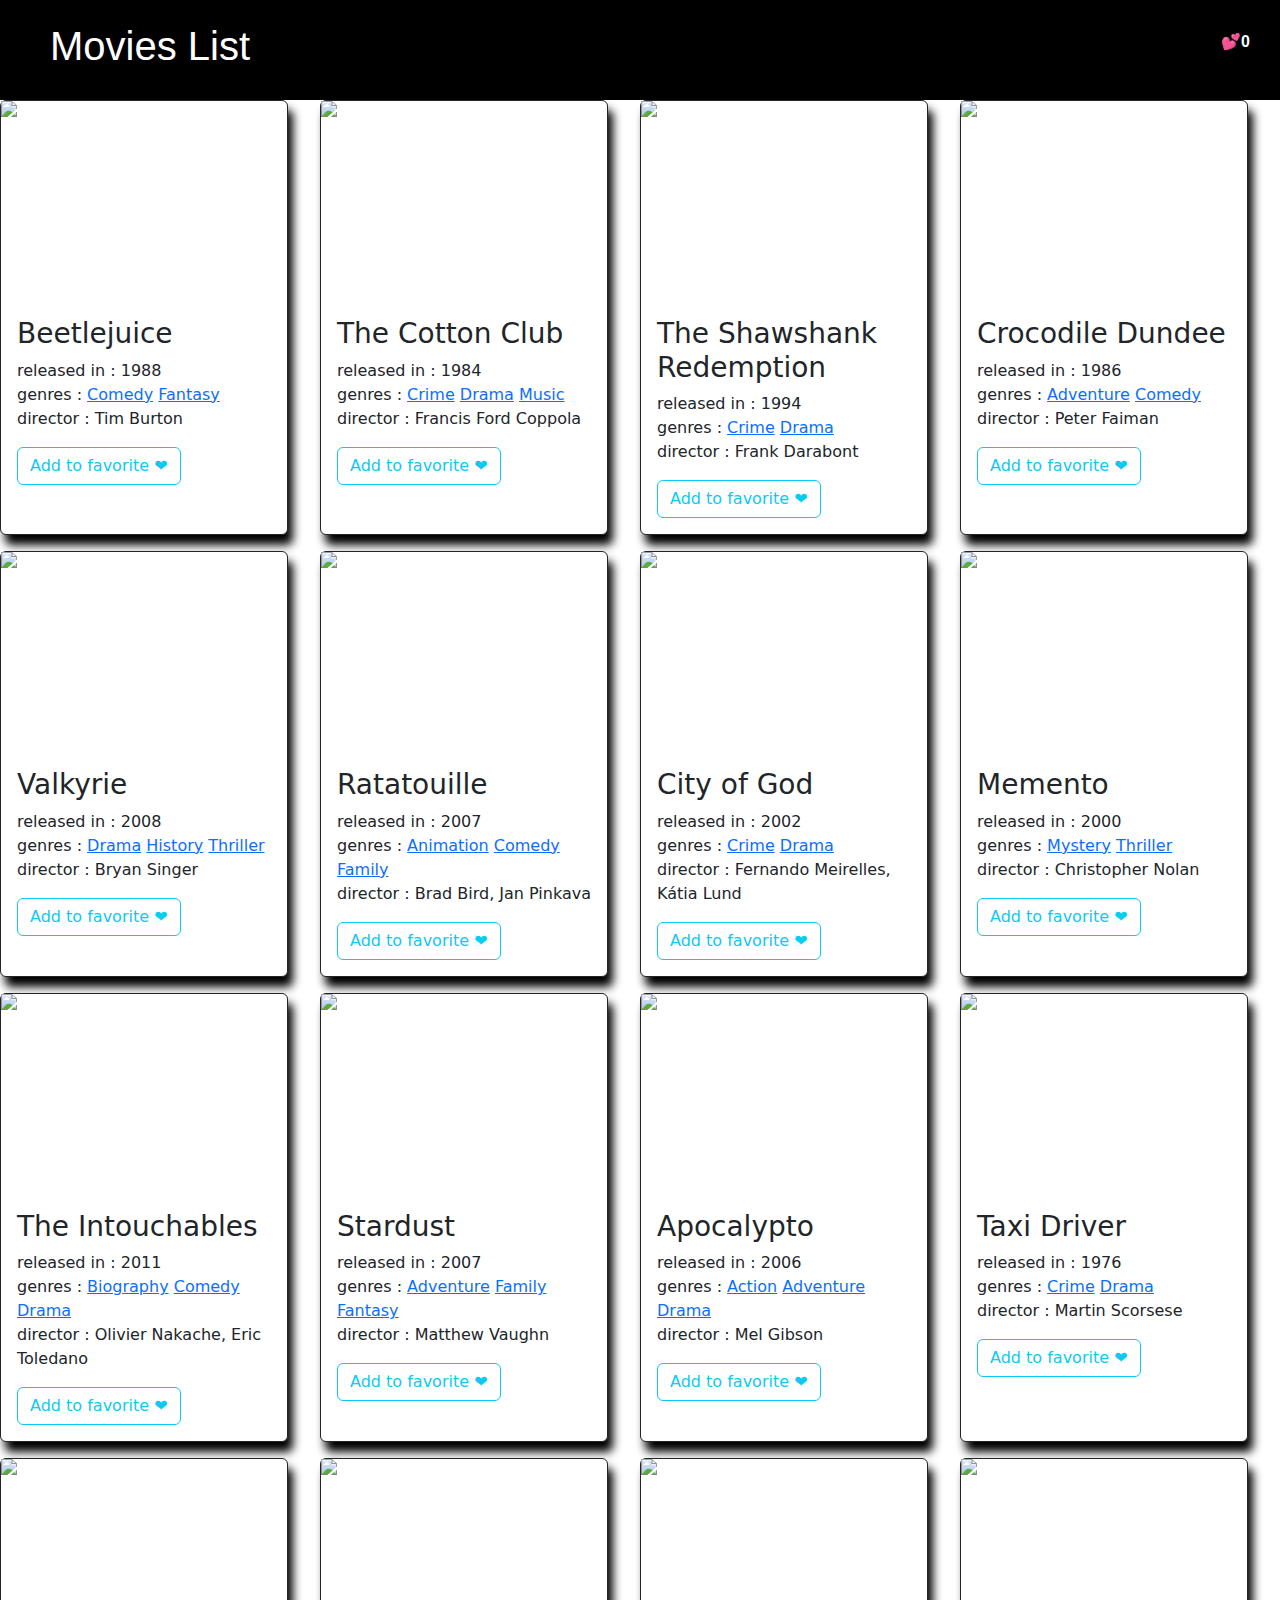
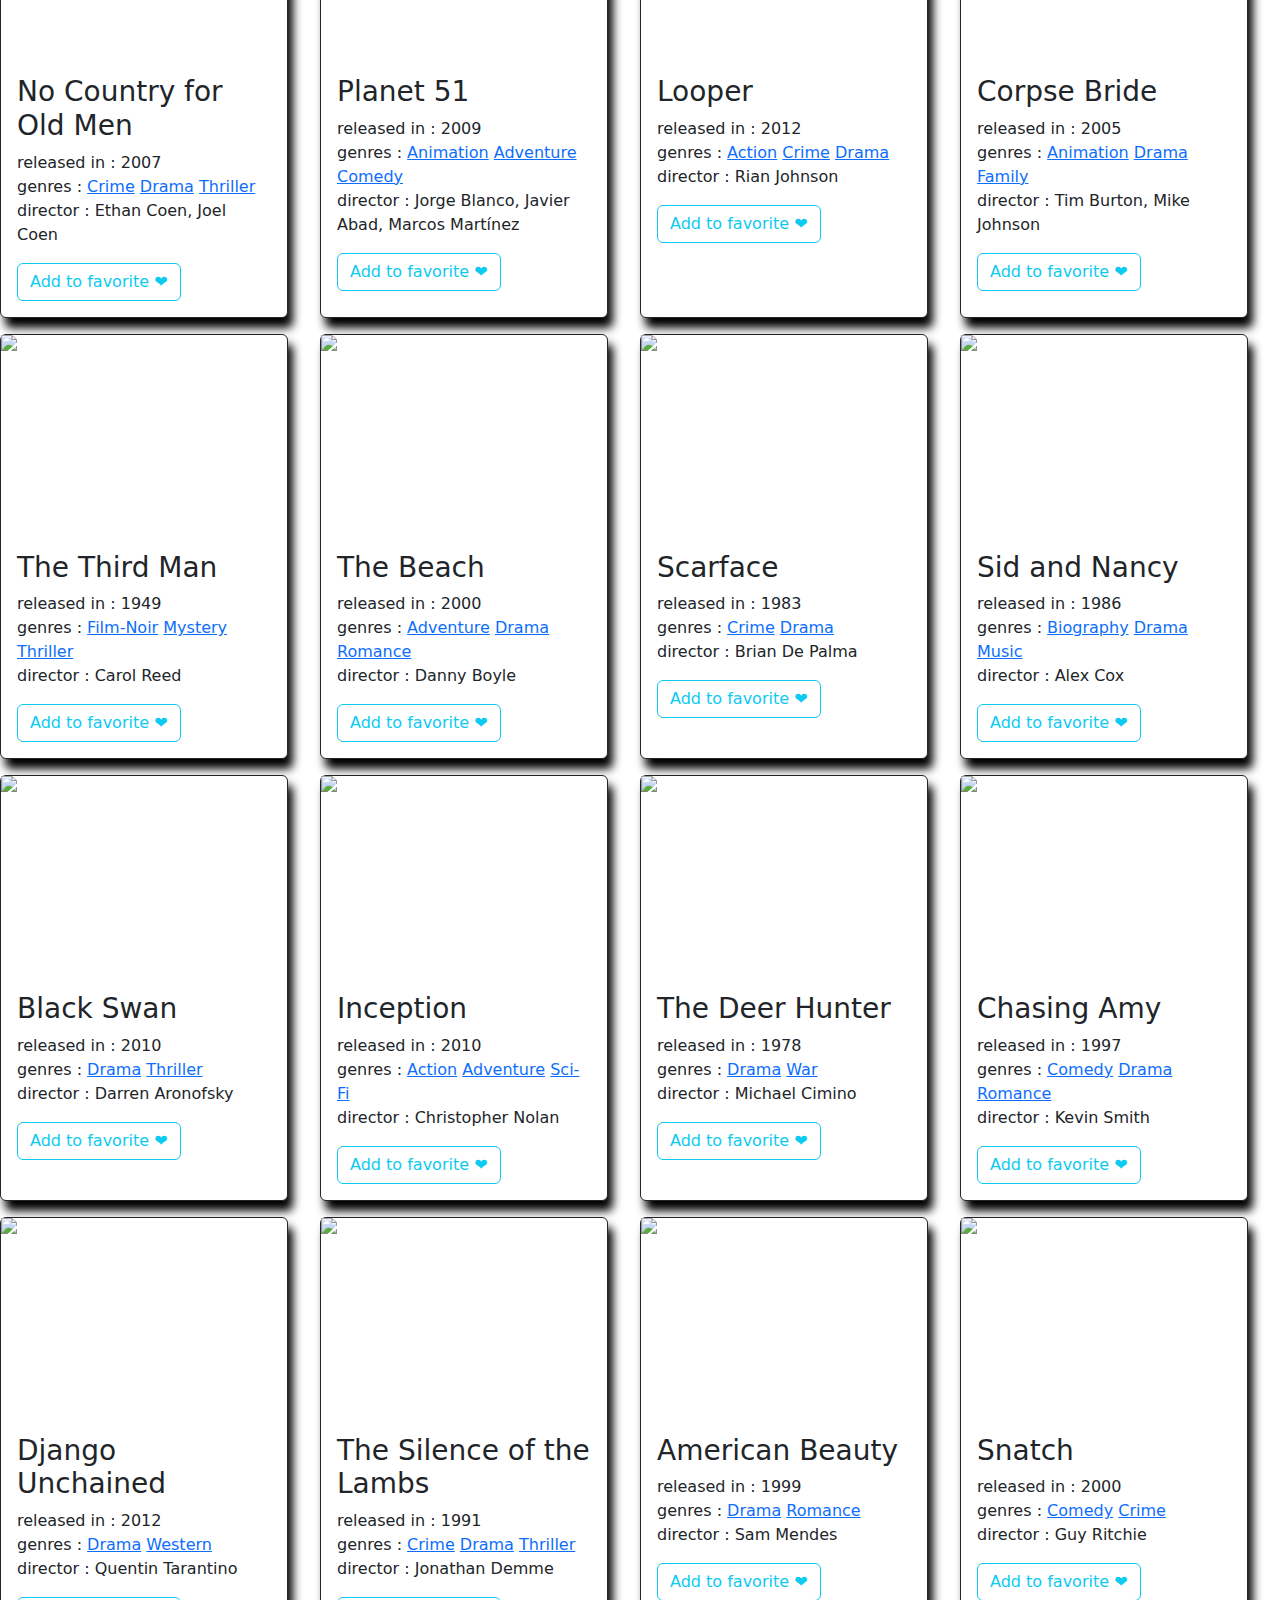
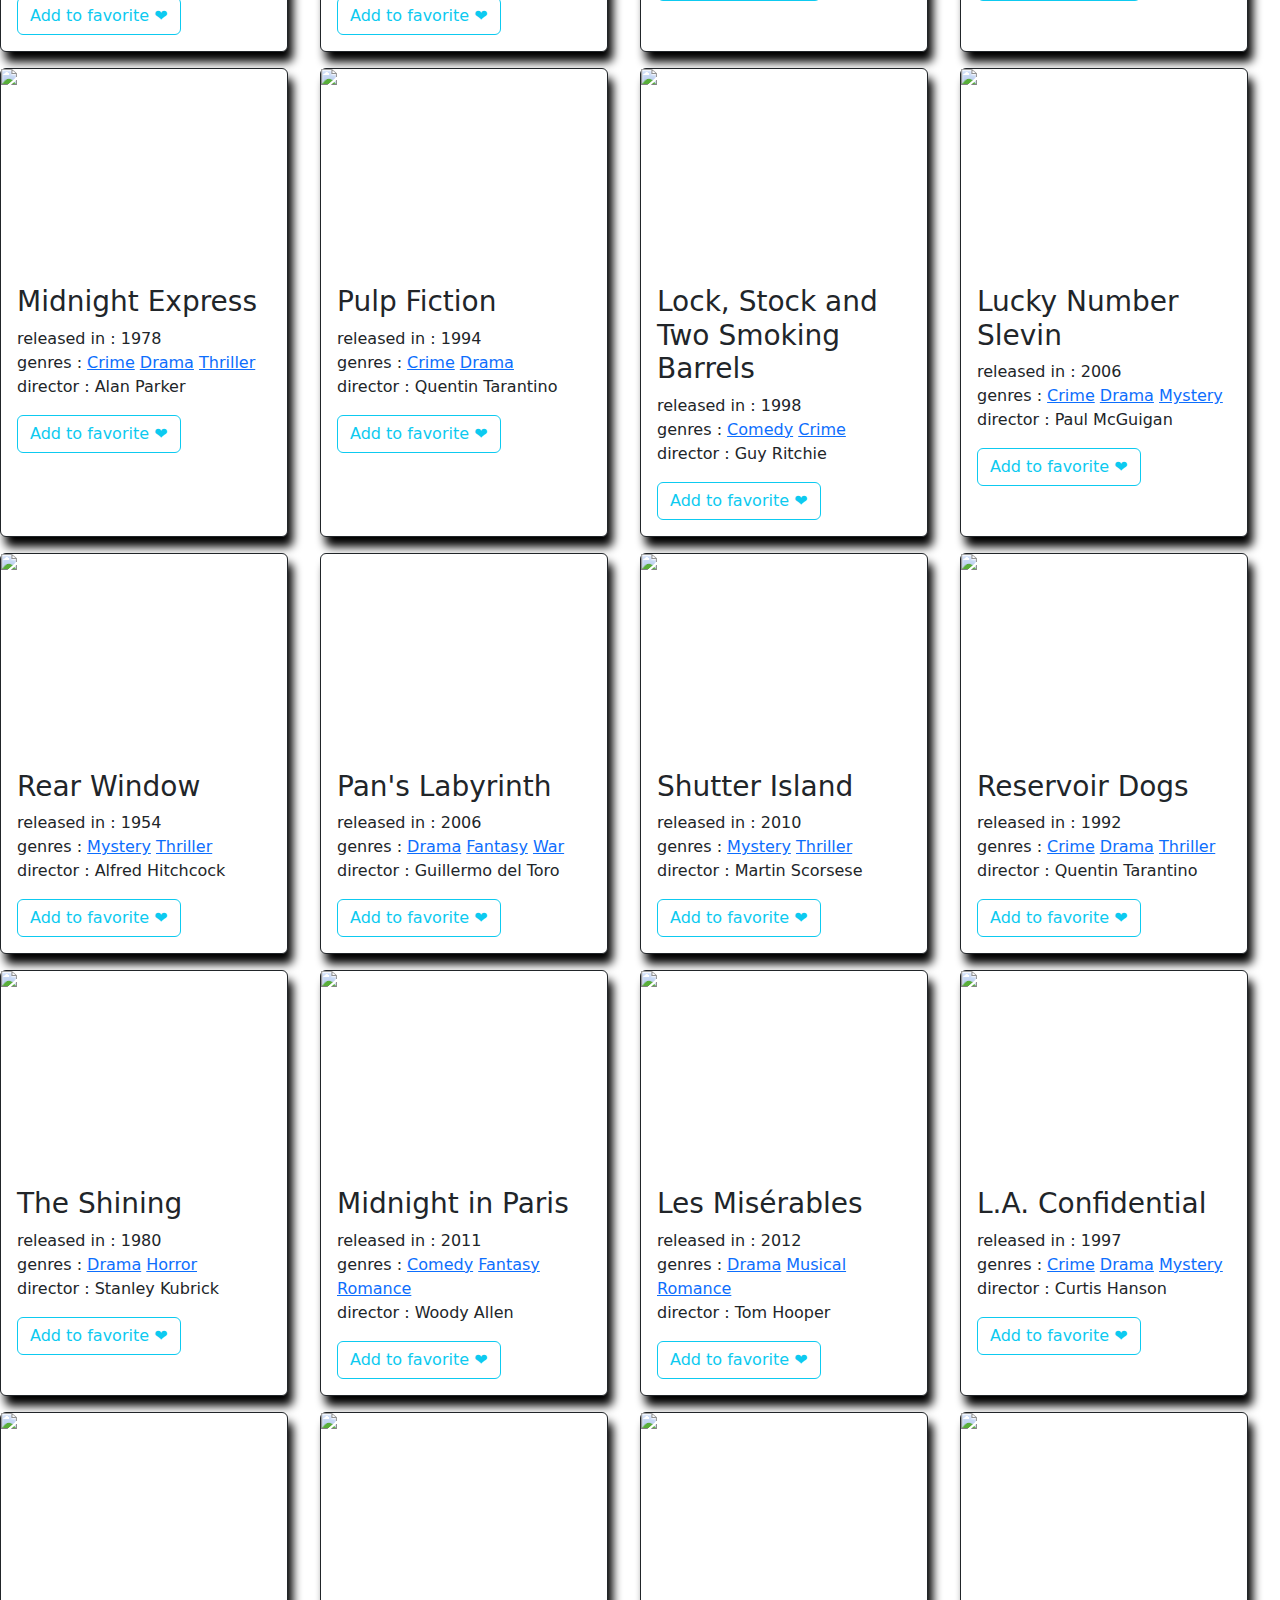
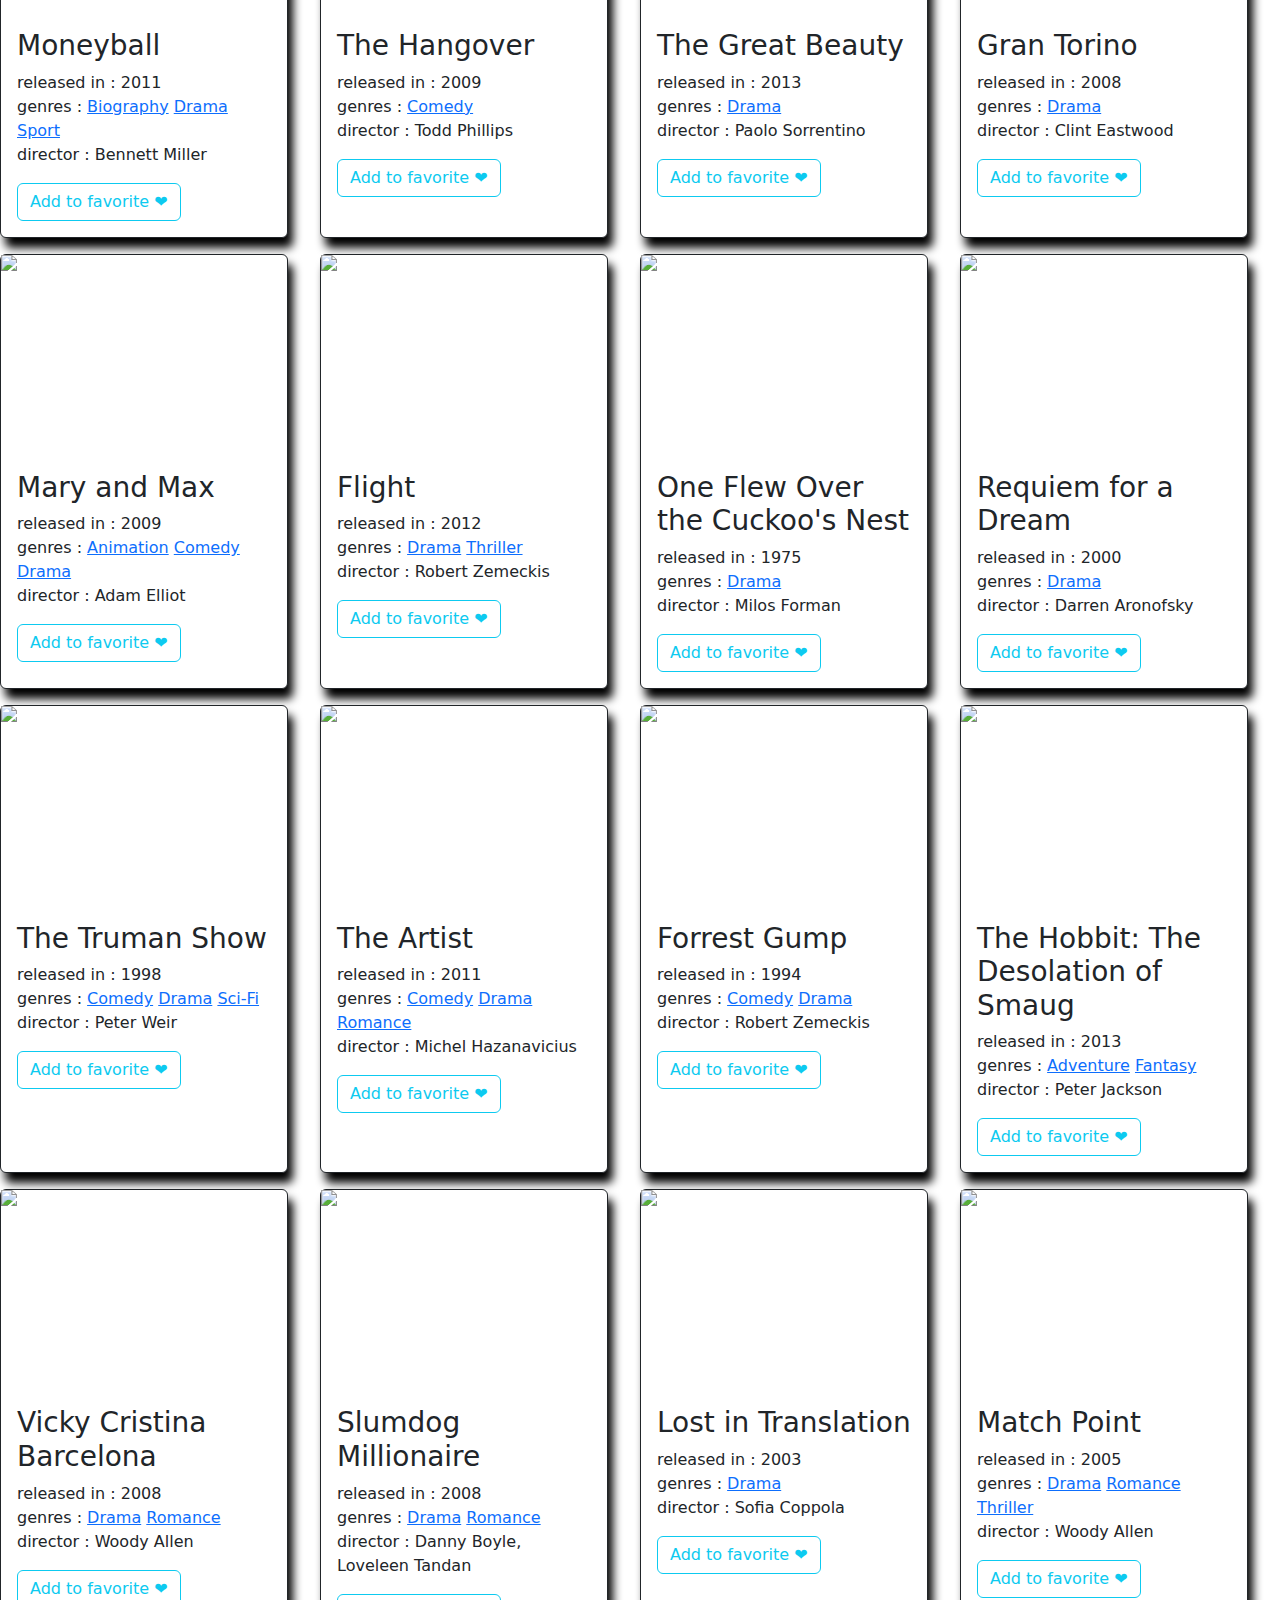
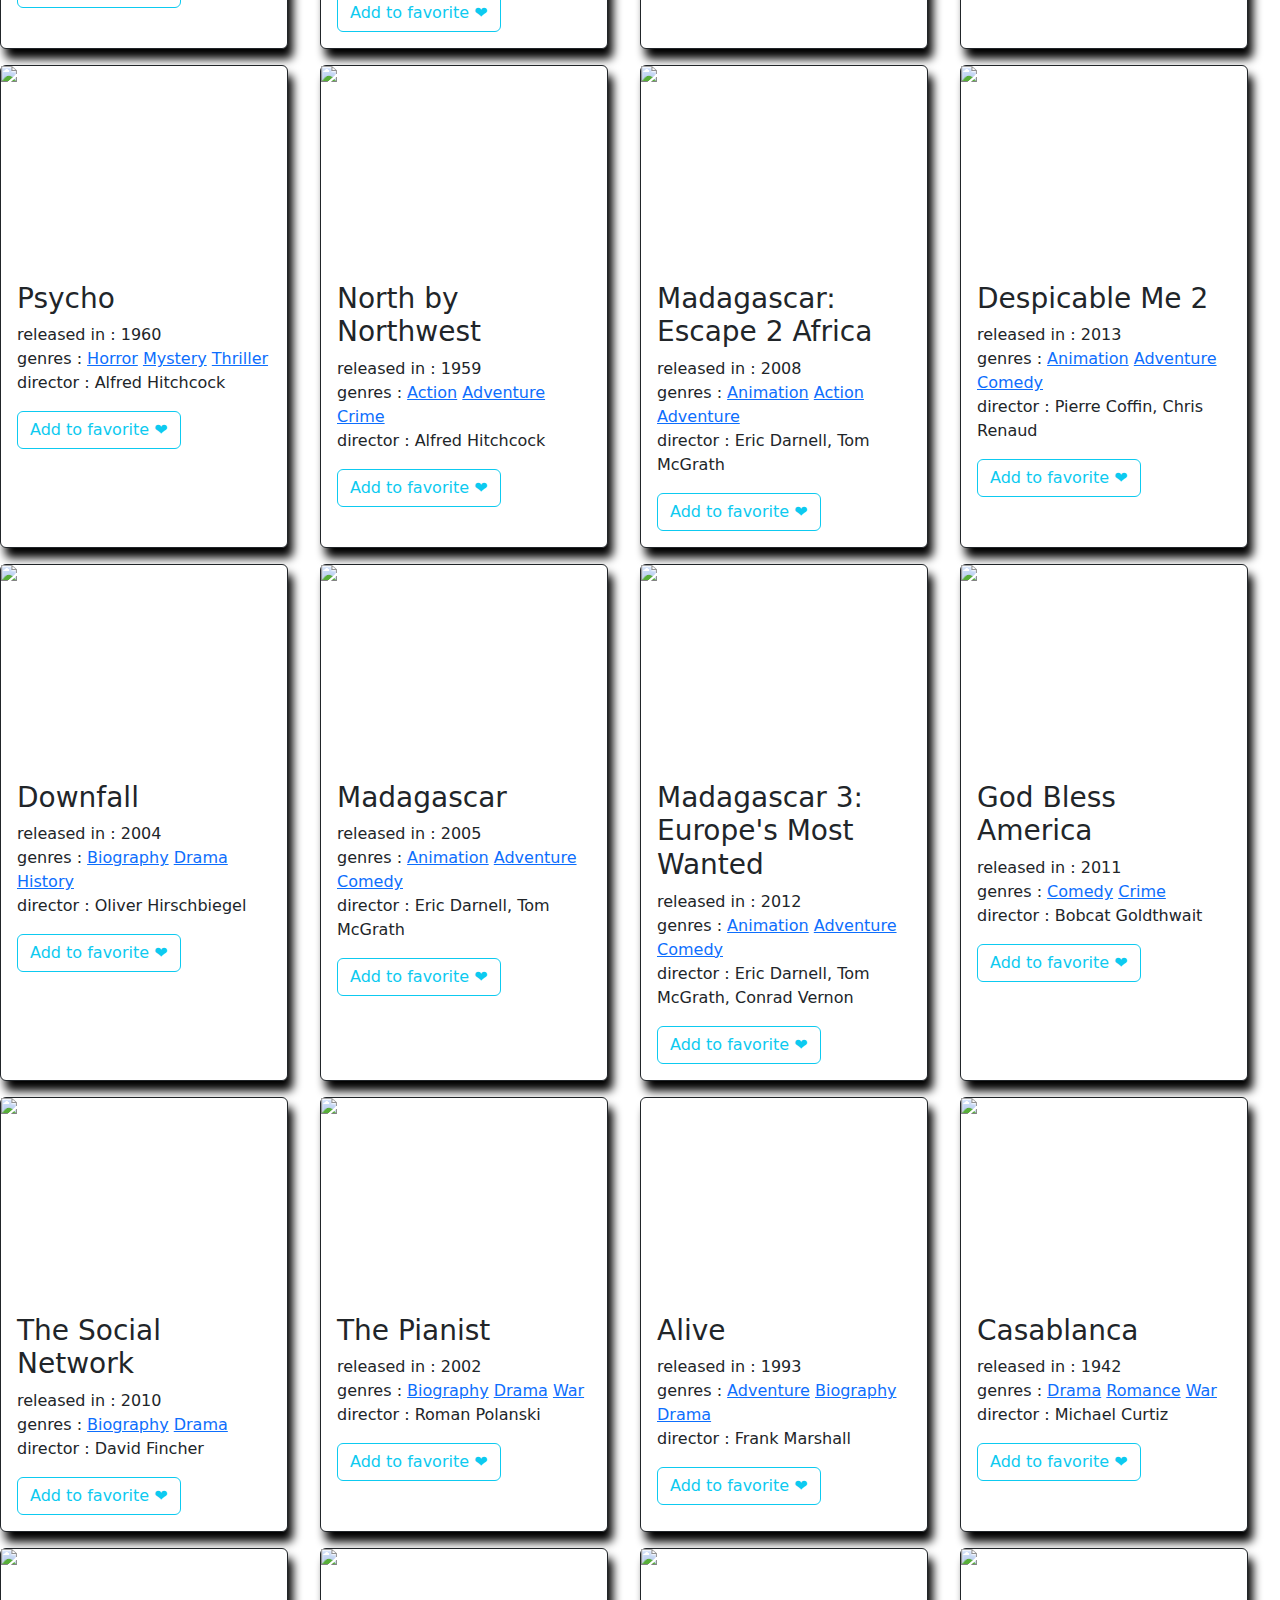
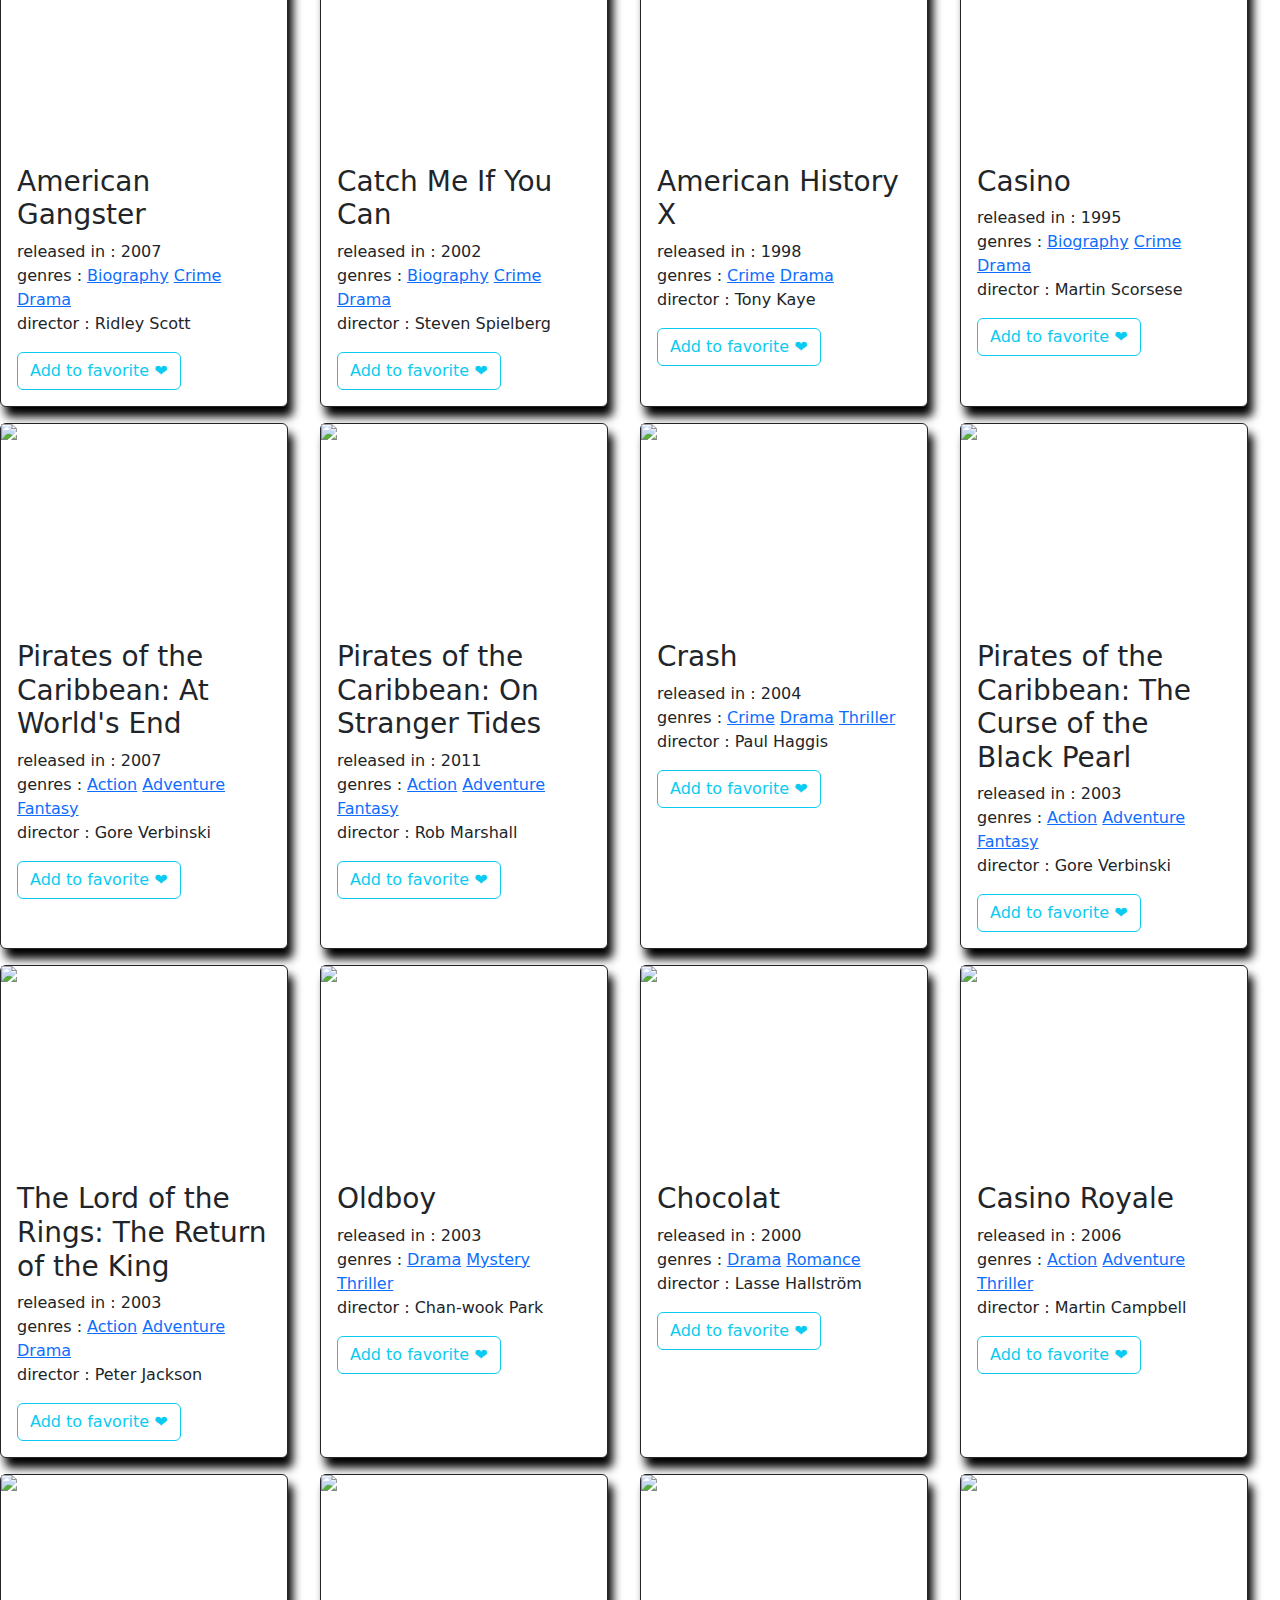
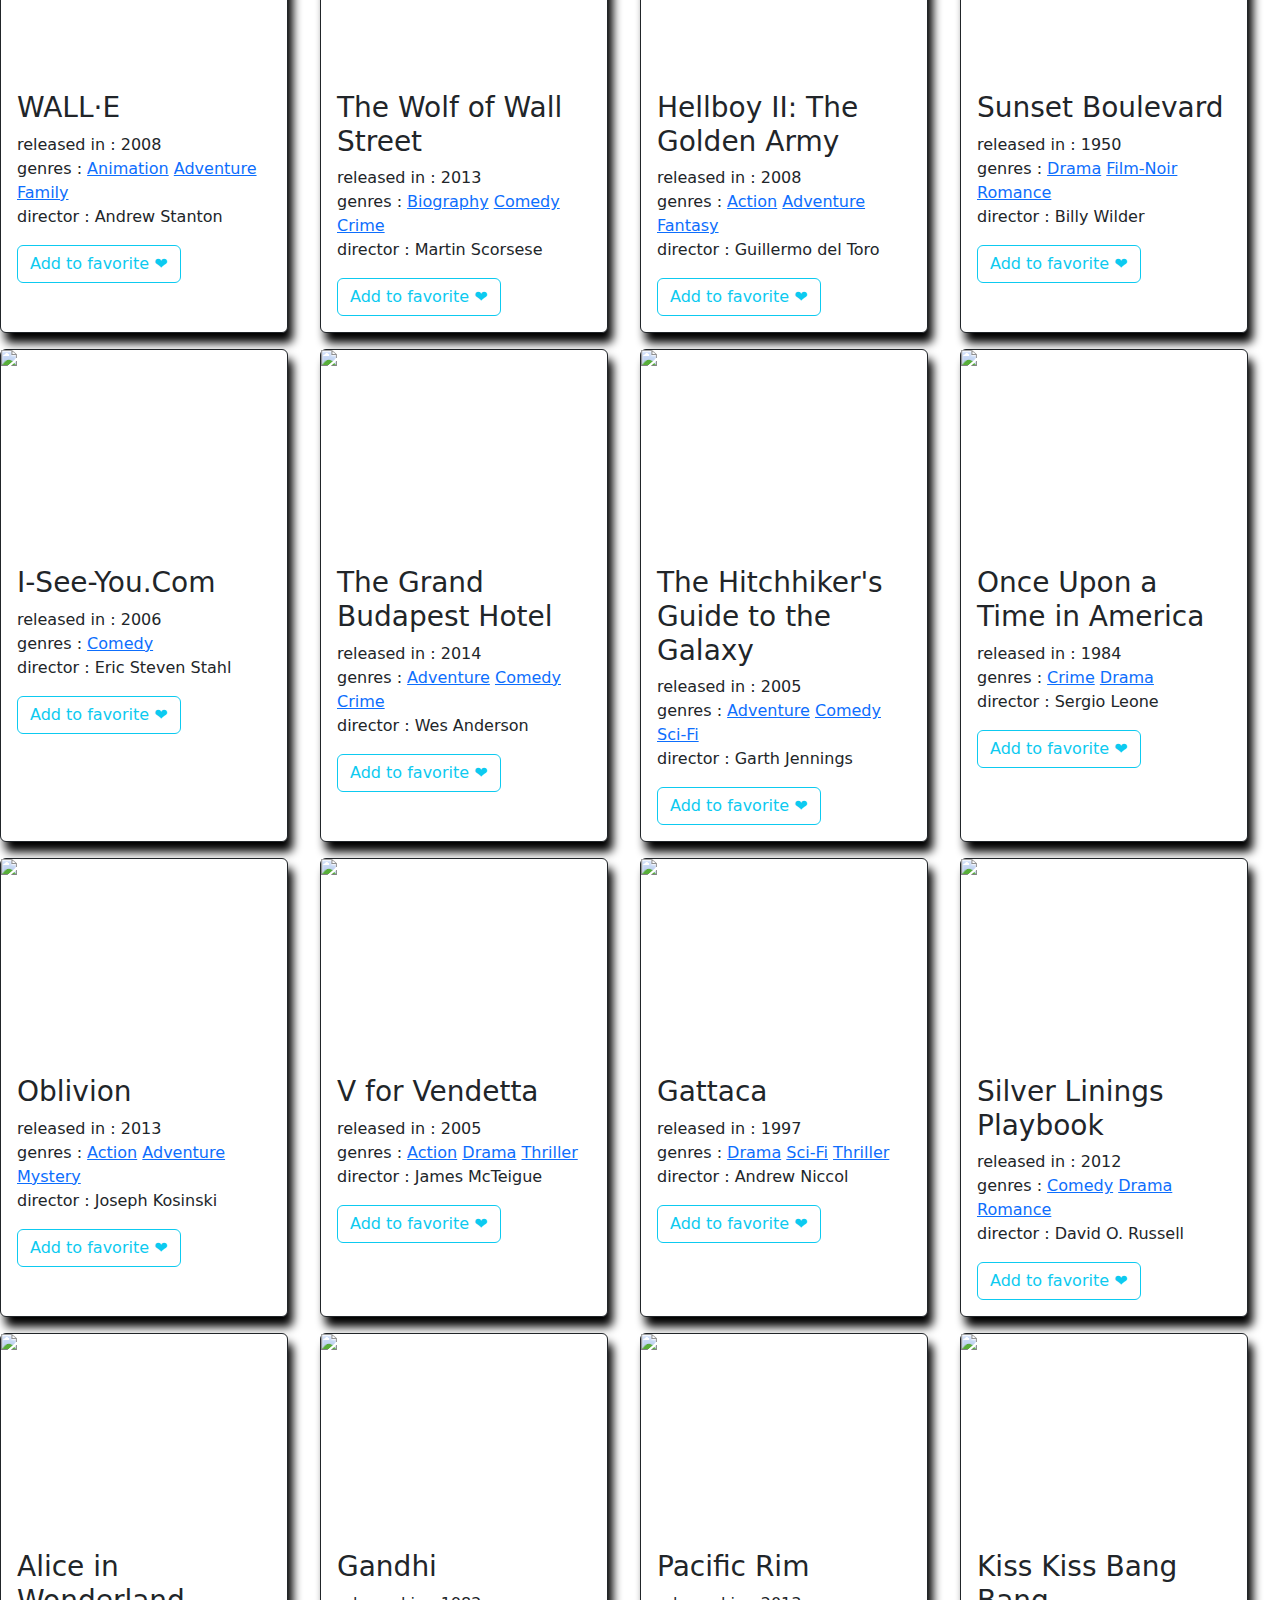
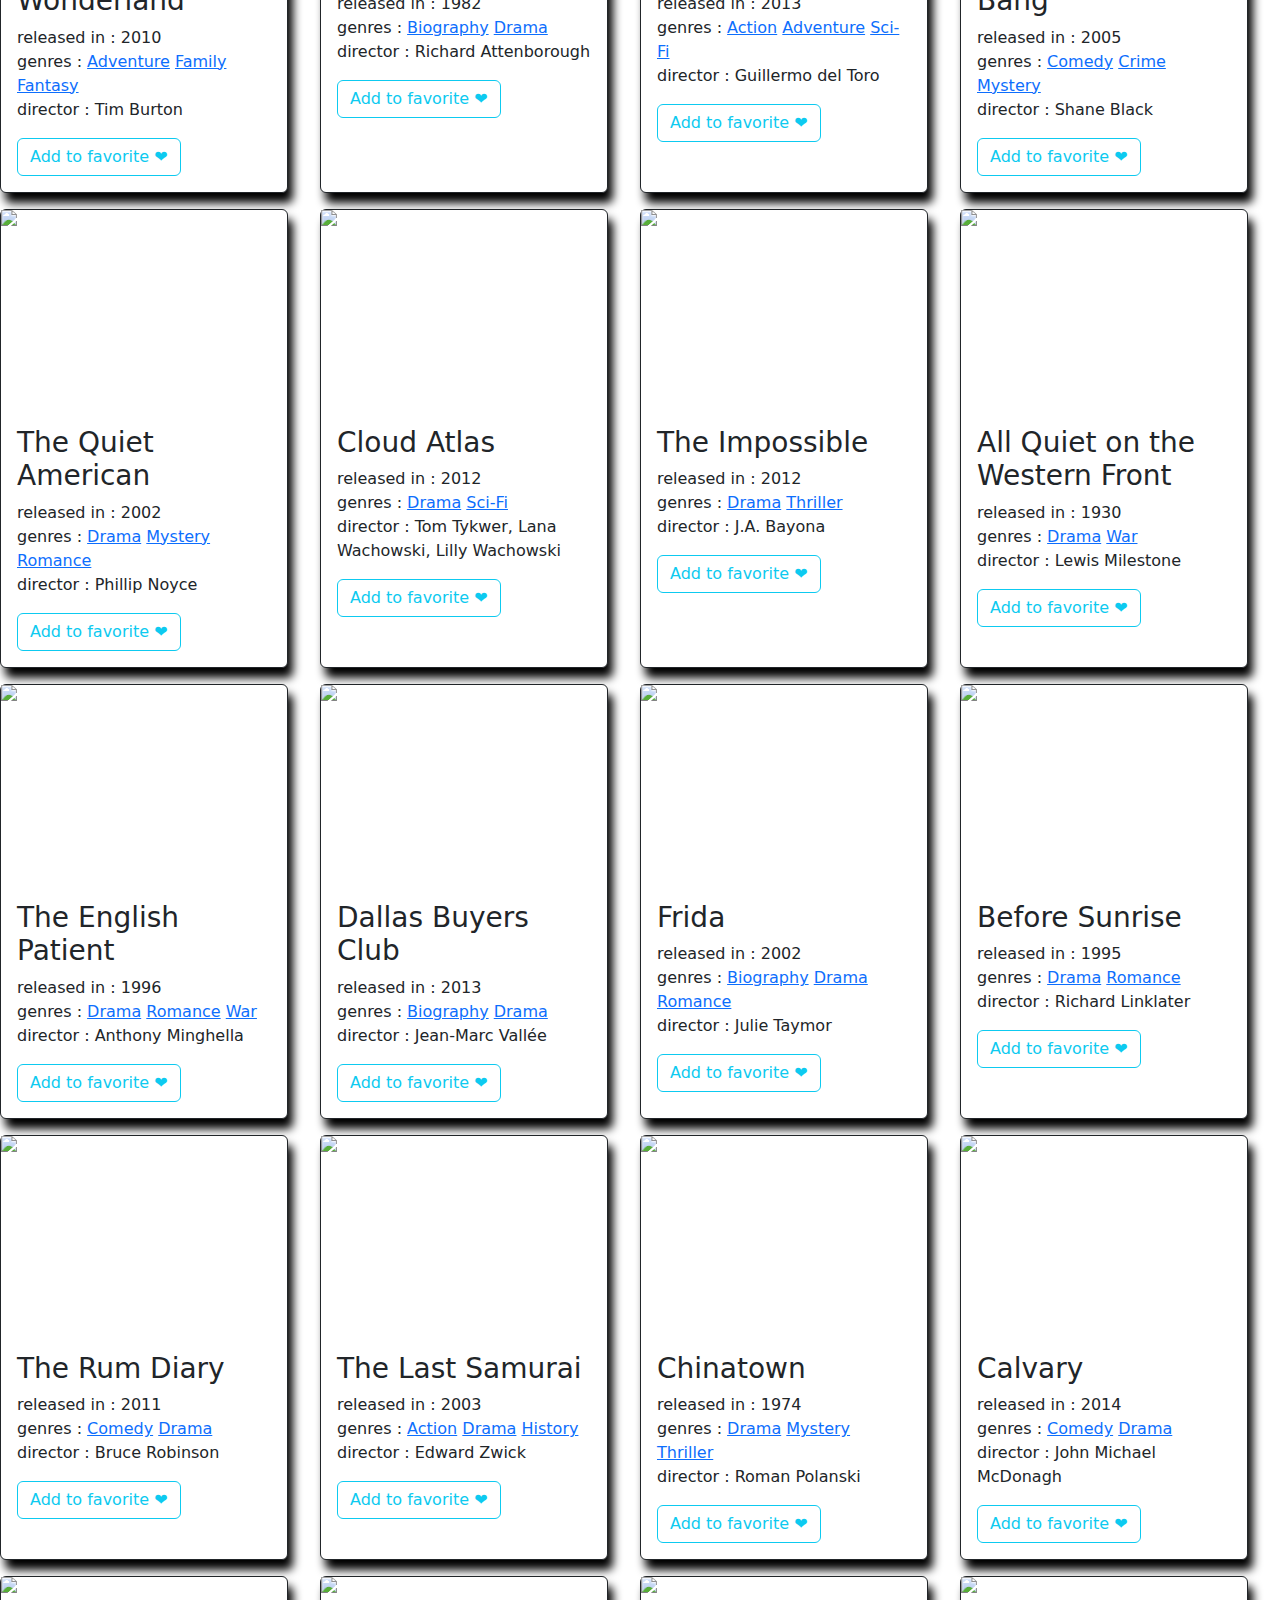
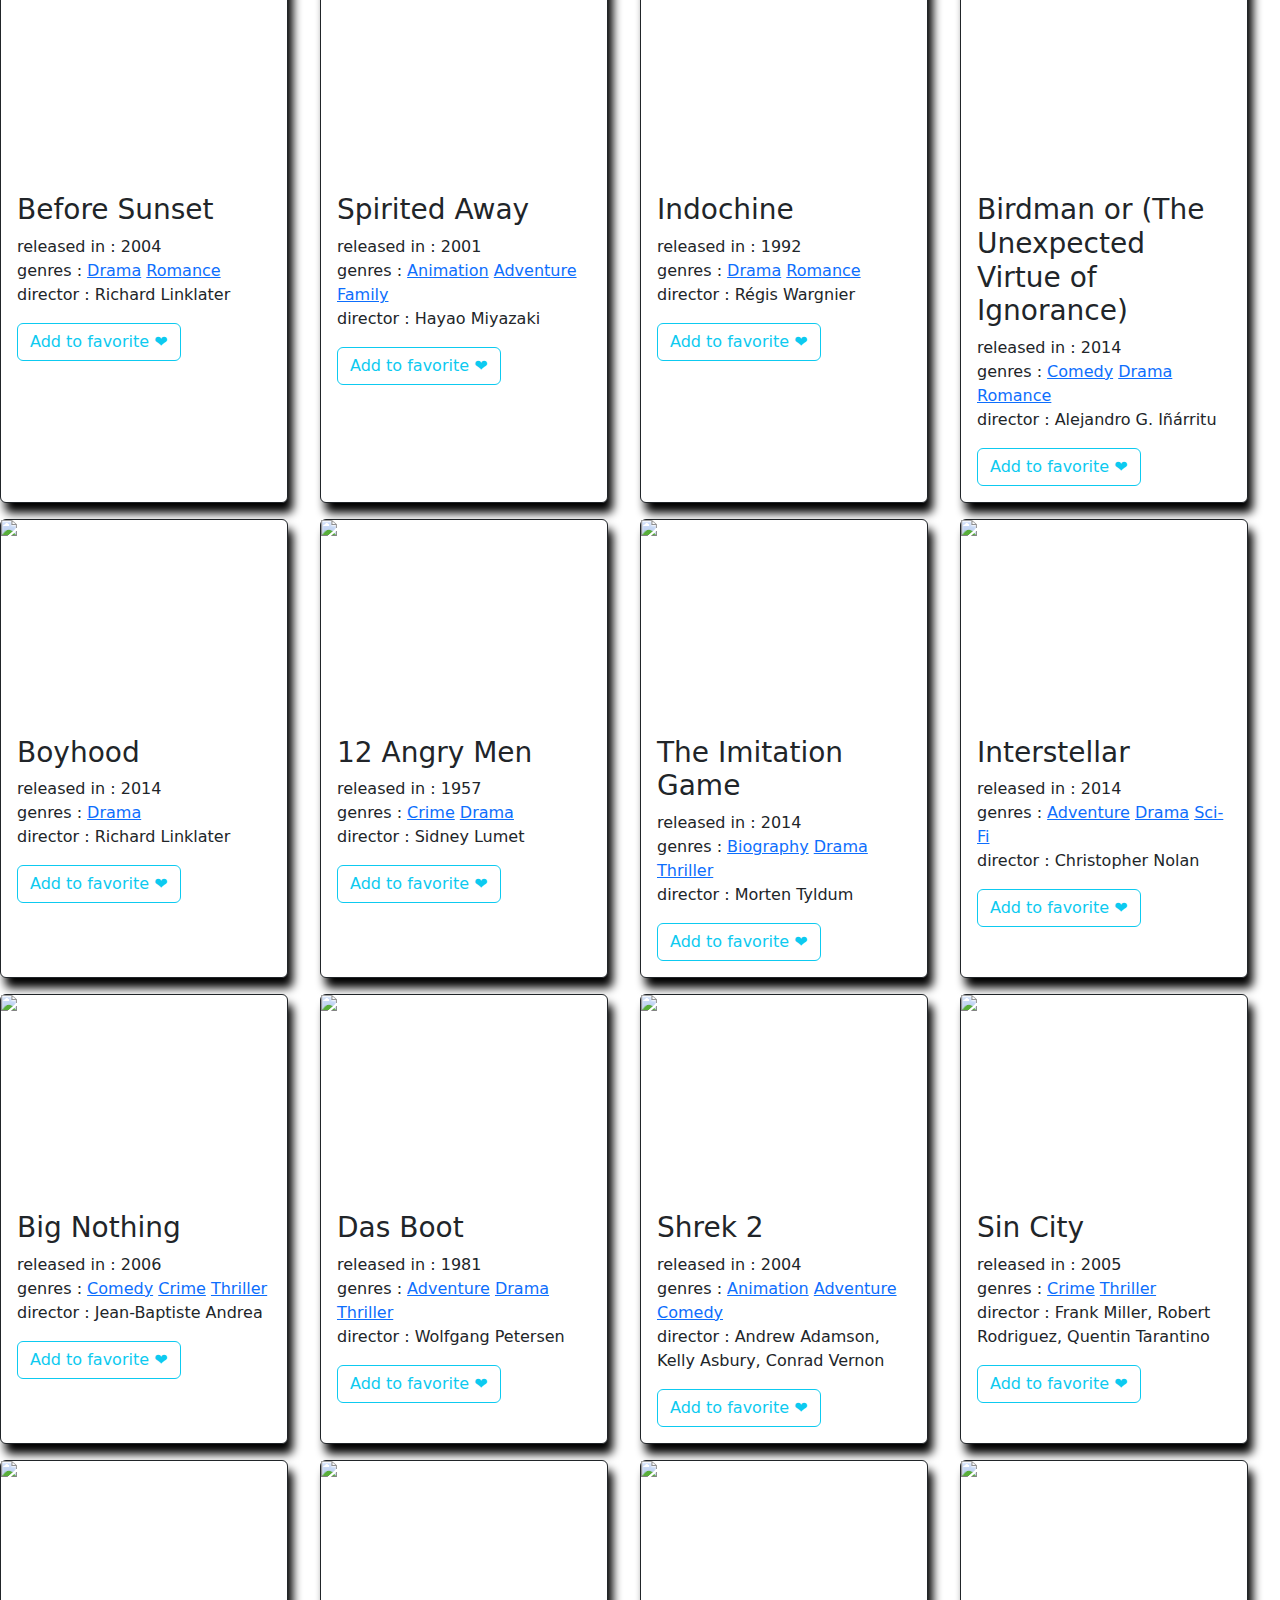
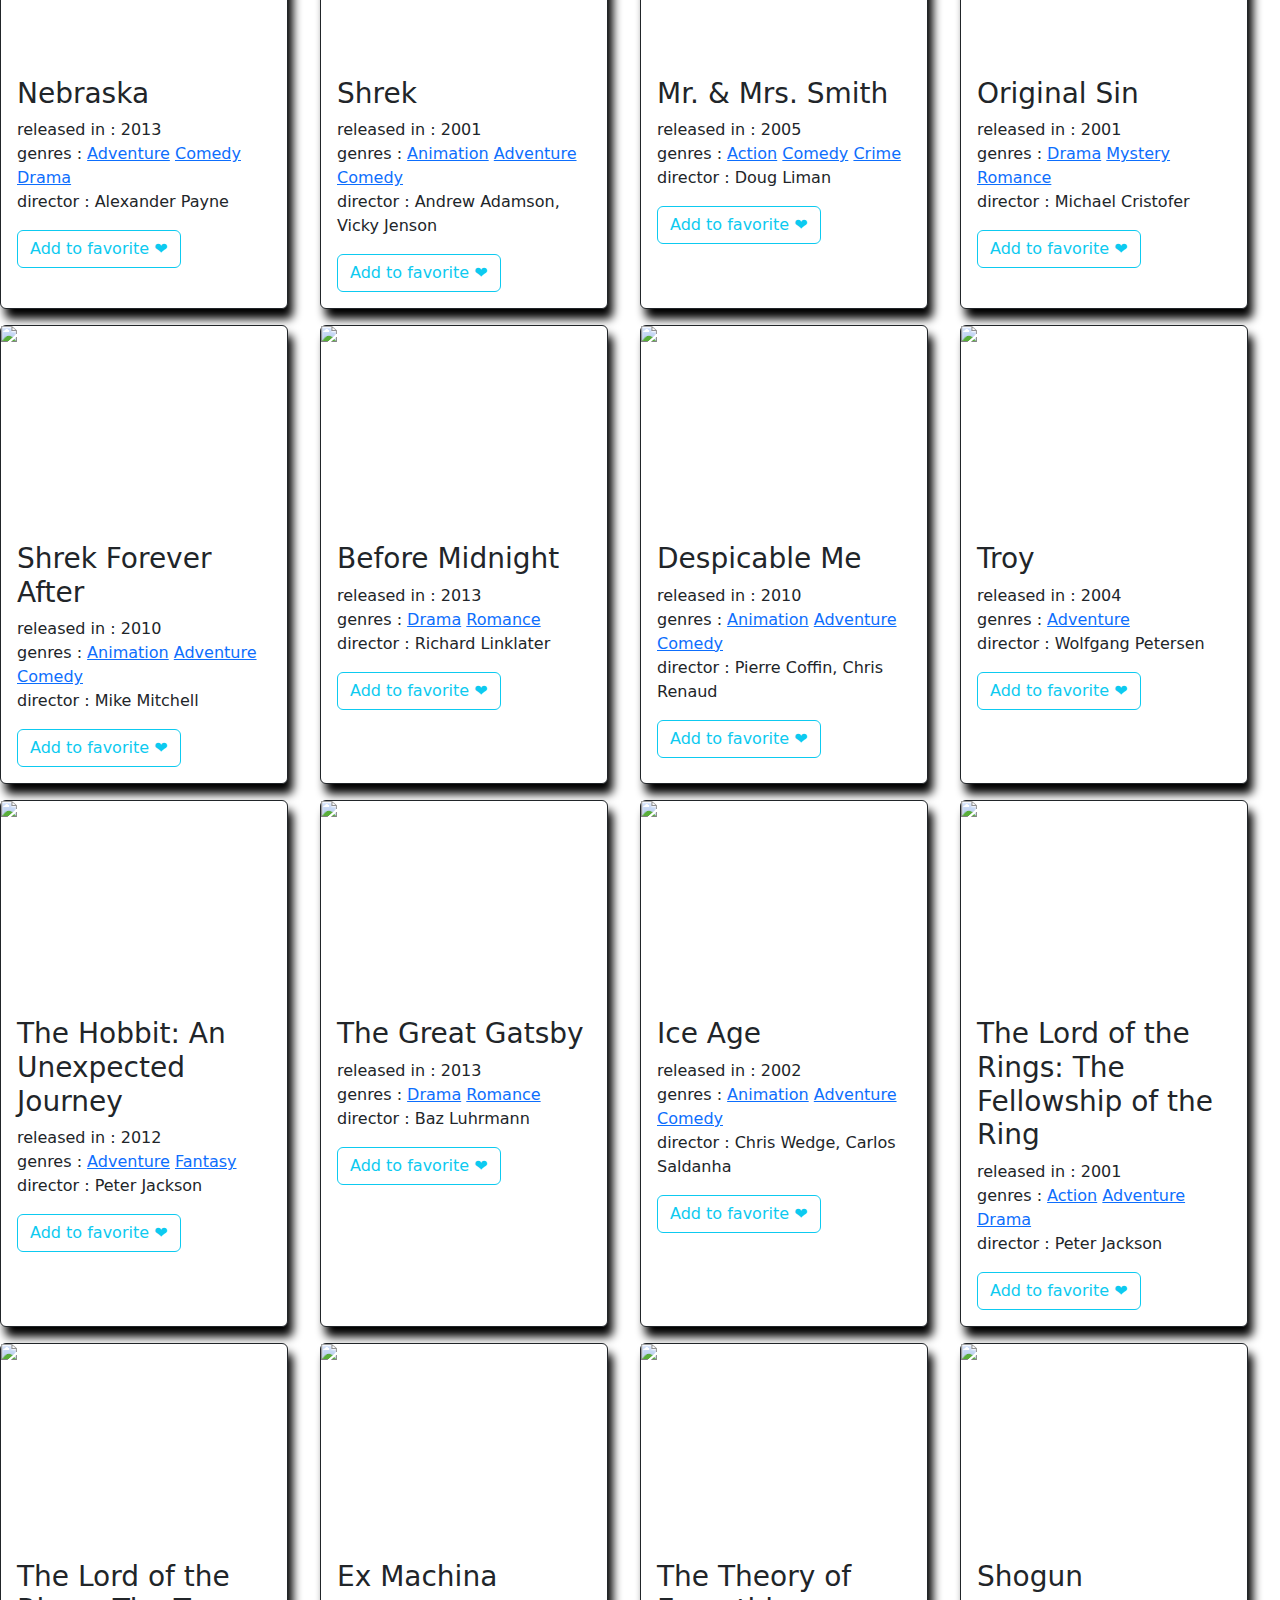
==== commit 88a38bf1: "Third update" ====
--- a/main.html
+++ b/main.html
@@ -7,20 +7,32 @@
     <link href="https://cdn.jsdelivr.net/npm/bootstrap@5.3.3/dist/css/bootstrap.min.css" rel="stylesheet" integrity="sha384-QWTKZyjpPEjISv5WaRU9OFeRpok6YctnYmDr5pNlyT2bRjXh0JMhjY6hW+ALEwIH" crossorigin="anonymous">
 
     <link rel="stylesheet" href="style.css">
-    <style>
-    #library{
-        display:grid;
-        grid-template-columns:repeat(4,auto);
-        row-gap: 1rem;
-     }
-     
-    </style>
 </head>
 <body>
     <header class="head">
         <h1>Movies List</h1>
-        <p id="count">0</p>
+        <p id="count">💕0</p>
     </header>
+  
+
+    
+  <!-- Modal -->
+  <div class="modal hide fade" id="myModal" tabindex="-1" aria-labelledby="exampleModalLabel" aria-hidden="true">
+    <div class="modal-dialog">
+      <div class="modal-content">
+        <div class="modal-header">
+          <h1 class="modal-title fs-5" id="mt">Modal title</h1>
+          <button type="button" class="btn-close" data-bs-dismiss="modal" aria-label="Close"></button>
+        </div>
+        <div class="modal-body" id="mb" >
+          ...
+        </div>
+        <div class="modal-footer">
+          <button type="button" class="btn btn-secondary" data-bs-dismiss="modal">Close</button>
+        </div>
+      </div>
+    </div>
+  </div>
     
     <div id="library"></div>
     
--- a/style.css
+++ b/style.css
@@ -2,9 +2,16 @@
     box-sizing: border-box;
 }
 
+#library{
+    display:grid;
+    grid-template-columns:repeat(4,auto);
+    row-gap: 1rem;
+}
+
 .card{
     box-shadow: 5px 10px 10px black ;
-    transition: all 1s ease;
+    transition: all 0.5s ease;
+
 }
 
 .card:hover{
@@ -25,4 +32,34 @@
     position: sticky;
     top:0px;
     z-index: 1;
-}+}
+
+.image{
+    height: 200px;
+}
+
+.btn{
+    position:relative;
+    bottom:0%;
+}
+
+.card-body{
+    padding-left: 1rem;
+}
+
+
+/* not done yet */
+@media only screen and (max-width: 600px) {
+    body {
+      background-color: lightblue;
+    }
+    .head{
+        position: stick;
+        width:100%;
+    }
+    #library{
+        display:grid;
+        grid-template-columns:repeat(2,auto);
+        row-gap: 1rem;
+     }
+  }